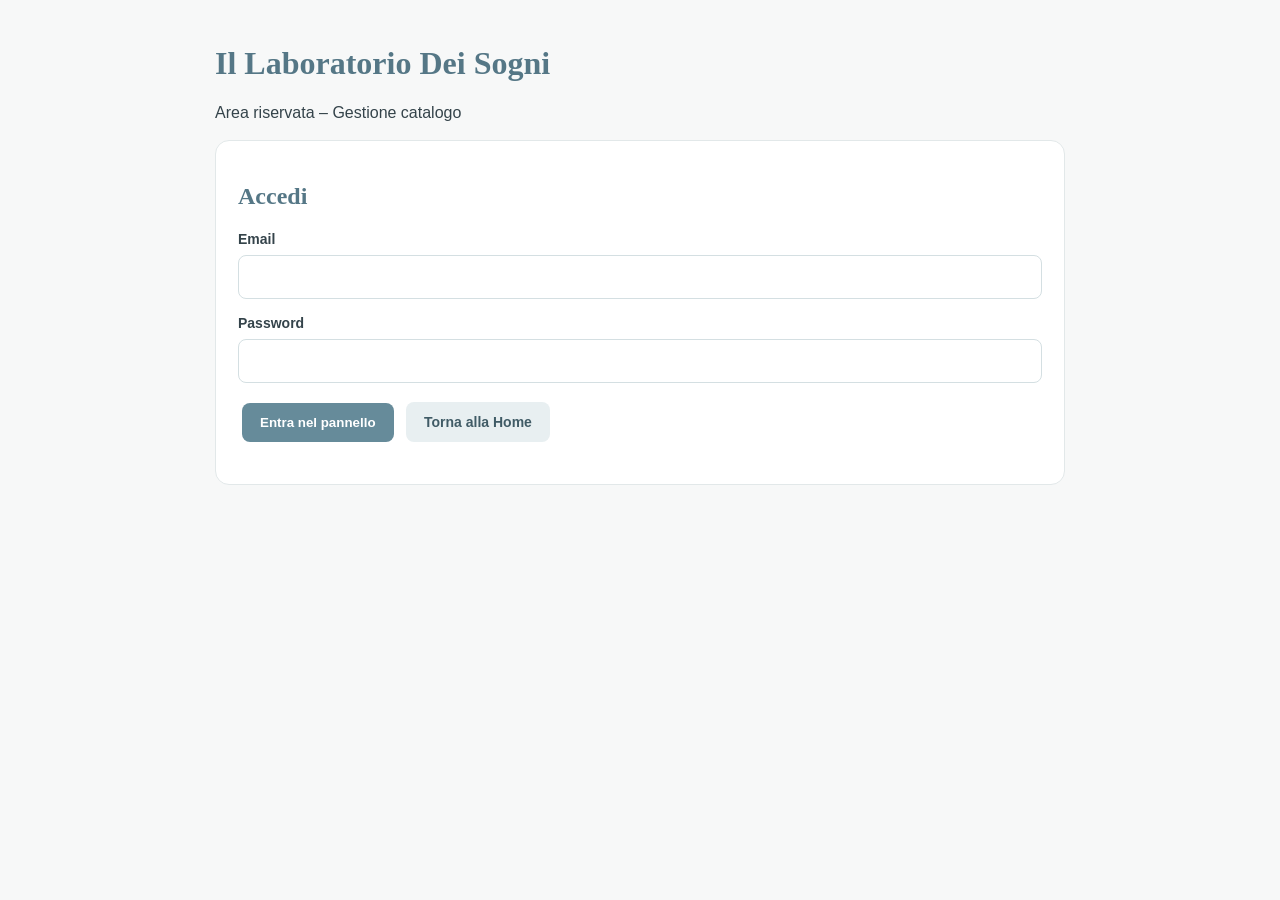
==== admin.html @ ae1c28ac "Update admin.html" ====
<!DOCTYPE html>
<html lang="it">
<head>
<meta charset="UTF-8">
<meta name="viewport" content="width=device-width, initial-scale=1">
<title>Gestione catalogo | Il Laboratorio Dei Sogni</title>

<style>
* { box-sizing: border-box; }

body {
  margin: 0;
  background: #f7f8f8;
  color: #34434a;
  font-family: Arial, sans-serif;
  padding: 24px;
}

main { max-width: 850px; margin: auto; }

h1, h2 {
  font-family: Georgia, serif;
  color: #557786;
}

.card {
  background: white;
  border: 1px solid #e2e8e9;
  border-radius: 14px;
  padding: 22px;
  margin: 18px 0;
}

input:not([type="checkbox"]), textarea, select {
  width: 100%;
  padding: 12px;
  margin: 7px 0 15px;
  border: 1px solid #d4dfe2;
  border-radius: 8px;
  font: inherit;
}

label { font-size: 14px; font-weight: bold; }

button {
  padding: 12px 18px;
  border: 0;
  border-radius: 8px;
  background: #668b9a;
  color: white;
  font-weight: bold;
  cursor: pointer;
  margin: 4px;
  text-decoration: none;
  display: inline-block;
}

button:disabled {
  opacity: .55;
  cursor: wait;
}

button.secondary, .home-link {
  background: #e8eff1;
  color: #405b66;
}

button.danger { background: #a94e4e; }

.home-link:hover, button.secondary:hover { background: #dce8eb; }
button:hover { opacity: .88; }

.product {
  display: flex;
  align-items: center;
  gap: 15px;
  border: 1px solid #e5e9ea;
  border-radius: 12px;
  padding: 13px;
  margin: 12px 0;
  background: #fff;
}

.product-photo {
  width: 105px;
  height: 105px;
  flex-shrink: 0;
  border-radius: 10px;
  background: #f0f5f6;
  overflow: hidden;
  display: flex;
  align-items: center;
  justify-content: center;
}

.product-photo img {
  width: 100%;
  height: 100%;
  object-fit: cover;
}

.photo-error {
  font-size: 12px;
  color: #a94e4e;
  text-align: center;
  padding: 8px;
}

.product-info {
  flex: 1;
  min-width: 0;
}

.product-info strong {
  font-size: 16px;
  color: #405b66;
}

.product-info p {
  font-size: 13px;
  color: #718087;
  margin: 7px 0;
}

.small { font-size: 13px; color: #718087; }
.hidden { display: none !important; }

#message {
  margin: 12px 0;
  color: #557786;
  overflow-wrap: anywhere;
}

#loginMessage { color: #a94e4e; }

.actions {
  display: flex;
  flex-wrap: wrap;
  gap: 6px;
}

.image-box {
  border: 1px dashed #a9c2cb;
  background: #f8fcfd;
  border-radius: 12px;
  padding: 16px;
  margin: 8px 0 18px;
}

#imagePreview {
  display: block;
  max-width: 220px;
  max-height: 220px;
  width: auto;
  height: auto;
  object-fit: contain;
  border-radius: 10px;
  margin: 12px 0;
}

@media(max-width:600px) {
  body { padding: 14px; }
  .card { padding: 17px; }
  .product { gap: 11px; padding: 10px; }
  .product-photo { width: 85px; height: 85px; }
  .product-info strong { font-size: 14px; }
  .product-info p { font-size: 12px; }
  .product-info .actions button {
    padding: 9px 11px;
    font-size: 12px;
  }
}
</style>
</head>

<body>
<main>

<h1>Il Laboratorio Dei Sogni</h1>
<p>Area riservata – Gestione catalogo</p>

<section class="card" id="login">
  <h2>Accedi</h2>

  <form id="loginForm">
    <label>Email</label>
    <input id="email" type="email" required autocomplete="username">

    <label>Password</label>
    <input id="password" type="password" required autocomplete="current-password">

    <button type="submit">Entra nel pannello</button>

    <a href="/" class="home-link"
       style="padding:12px 18px;border-radius:8px;text-decoration:none;display:inline-block;margin:4px;font-weight:bold;font-size:14px">
      Torna alla Home
    </a>
  </form>

  <p id="loginMessage"></p>
</section>

<section id="panel" class="hidden">

  <div class="card">
    <div class="actions">
      <button id="logout" class="secondary">Esci</button>

      <a href="/shop.html" target="_blank" rel="noopener noreferrer"
         class="home-link"
         style="padding:12px 18px;border-radius:8px;text-decoration:none;display:inline-block;margin:4px;font-weight:bold;font-size:14px">
        Visualizza Shop
      </a>
    </div>

    <h2>Prodotti del catalogo</h2>
    <p class="small">Qui puoi visualizzare le fotografie di tutti i prodotti caricati nello shop.</p>
    <button id="newProduct">+ Aggiungi prodotto</button>
    <div id="products">Caricamento...</div>
  </div>

  <div class="card hidden" id="editor">
    <h2 id="editorTitle">Nuovo prodotto</h2>

    <form id="productForm">

      <label>Nome prodotto</label>
      <input id="name" required>

      <label>Categoria</label>
      <select id="category" required></select>

      <div id="subcategoryBox" class="hidden">
        <label>Sezione catenella</label>
        <select id="subcategory">
          <option value="femminuccia">Femminuccia</option>
          <option value="maschietto">Maschietto</option>
        </select>
      </div>

      <label>Descrizione</label>
      <textarea id="description" rows="3"></textarea>

      <label>Prezzo in euro</label>
      <input id="price" type="number" min="0" step="0.01" required>

      <label>Nome file fotografia</label>

      <div class="image-box">
        <p class="small">
          Inserisci il nome del file già caricato su GitHub
          nella cartella images/prodotti.
          Esempio: fiocco-rosa.jpg
        </p>

        <input
          id="image"
          type="text"
          placeholder="Es. fiocco-rosa.jpg"
          autocomplete="off"
        >

        <img id="imagePreview" class="hidden" alt="Anteprima fotografia">

        <p class="small" id="imageStatus">
          Nessuna fotografia inserita.
        </p>
      </div>

      <label>Personalizzazioni (una per riga)</label>
      <textarea id="fields" rows="5"
        placeholder="Nome del bambino&#10;Colore: Rosa, Azzurro, Beige&#10;Decorazione: Cuore, Stella, Mongolfiera"></textarea>

      <label>
        <input id="visible" type="checkbox" checked
          style="width:auto;margin:0 6px 0 0">
        Prodotto visibile nel catalogo
      </label>

      <br><br>

      <button type="submit" id="saveProduct">Salva prodotto</button>
      <button type="button" id="cancel" class="secondary">Annulla</button>

    </form>
  </div>

</section>

<p id="message"></p>

</main>

<script>
const API = "/api";

const GITHUB_IMAGE_BASE =
  "https://raw.githubusercontent.com/laboratoriodeisognievent/il-laboratorio-dei-sogni/main/images/prodotti/";

let categories = [];
let editingId = null;

const $ = id => document.getElementById(id);

function esc(value) {
  return String(value ?? "").replace(/[&<>"']/g, c => ({
    "&": "&amp;",
    "<": "&lt;",
    ">": "&gt;",
    '"': "&quot;",
    "'": "&#39;"
  })[c]);
}

async function api(path, options = {}) {
  const response = await fetch(API + path, {
    ...options,
    credentials: "same-origin",
    headers: {
      ...(options.body
        ? { "Content-Type": "application/json" }
        : {}),
      ...(options.headers || {})
    }
  });

  const text = await response.text();

  let data;

  try {
    data = text ? JSON.parse(text) : {};
  } catch {
    throw new Error(
      "Il server ha restituito una risposta non valida. " +
      text.slice(0, 180)
    );
  }

  if (!response.ok) {
    throw new Error(
      data.error || `Errore del server (${response.status})`
    );
  }

  return data;
}

function showMessage(message) {
  $("message").textContent = message;
}

function imageUrl(filename) {
  const name = String(filename || "").trim();

  if (!name) return "";

  if (/^https:\/\//i.test(name)) return name;

  if (
    name.includes("..") ||
    name.includes("/") ||
    name.includes("\\") ||
    !/^[a-zA-Z0-9._-]+$/.test(name)
  ) {
    return "";
  }

  return GITHUB_IMAGE_BASE + encodeURIComponent(name);
}

function updateImagePreview() {
  const filename = $("image").value.trim();
  const url = imageUrl(filename);

  if (!filename) {
    $("imagePreview").removeAttribute("src");
    $("imagePreview").classList.add("hidden");
    $("imageStatus").textContent = "Nessuna fotografia inserita.";
    return;
  }

  if (!url) {
    $("imagePreview").removeAttribute("src");
    $("imagePreview").classList.add("hidden");
    $("imageStatus").textContent =
      "Nome file non valido. Controlla il nome inserito.";
    return;
  }

  $("imagePreview").src = url;
  $("imagePreview").classList.remove("hidden");
  $("imageStatus").textContent = "Caricamento fotografia...";
}

$("image").addEventListener("input", updateImagePreview);

$("imagePreview").addEventListener("load", () => {
  $("imageStatus").textContent = "Fotografia caricata correttamente.";
});

$("imagePreview").addEventListener("error", () => {
  $("imagePreview").classList.add("hidden");
  $("imageStatus").textContent =
    "Foto non trovata. Controlla il nome del file su GitHub.";
});

/* ACCESSO */

async function checkLogin() {
  try {
    const result = await api("/admin/me");

    if (!result.authenticated) {
      throw new Error("Sessione non valida");
    }

    $("login").classList.add("hidden");
    $("panel").classList.remove("hidden");

    await loadCategories();
    await loadProducts();

  } catch(error) {
    $("login").classList.remove("hidden");
    $("panel").classList.add("hidden");
    $("products").textContent = "Accedi per visualizzare i prodotti.";
  }
}

$("loginForm").addEventListener("submit", async e => {
  e.preventDefault();

  $("loginMessage").textContent = "Accesso in corso...";

  try {
    await api("/admin/login", {
      method: "POST",
      body: JSON.stringify({
        email: $("email").value,
        password: $("password").value
      })
    });

    $("password").value = "";
    $("loginMessage").textContent = "";

    await checkLogin();

  } catch(error) {
    $("loginMessage").textContent = error.message;
  }
});

$("logout").addEventListener("click", async () => {
  try {
    await api("/admin/logout", { method: "POST" });
  } catch(error) {
    console.error(error);
  }

  $("panel").classList.add("hidden");
  $("editor").classList.add("hidden");
  $("login").classList.remove("hidden");
  $("loginMessage").textContent = "";
});

/* CATEGORIE */

async function loadCategories() {
  categories = await api("/admin/categories");

  $("category").innerHTML = categories.map(c =>
    `<option value="${c.id}">${esc(c.name)}</option>`
  ).join("");

  updateSubcategoryVisibility();
}

function updateSubcategoryVisibility() {
  const selected = categories.find(
    c => Number(c.id) === Number($("category").value)
  );

  $("subcategoryBox").classList.toggle(
    "hidden",
    selected?.slug !== "catenelle-ciuccio"
  );
}

$("category").addEventListener("change", updateSubcategoryVisibility);

/* PRODOTTI */

async function loadProducts() {
  const products = await api("/admin/products");

  if (!products.length) {
    $("products").innerHTML =
      "<p>Non hai ancora inserito prodotti.</p>";
    return;
  }

  $("products").innerHTML = products.map(p => {
    const photo = imageUrl(p.image_url);

    const section = p.category_slug === "catenelle-ciuccio"
      ? (p.subcategory === "maschietto" ? "Maschietto" : "Femminuccia")
      : "";

    return `
      <div class="product">

        <div class="product-photo">
          ${photo
            ? `<img src="${esc(photo)}"
                alt="${esc(p.name)}"
                loading="lazy"
                onerror="this.parentElement.innerHTML='<span class=photo-error>Foto non disponibile</span>'">`
            : `<span class="photo-error">Nessuna foto</span>`
          }
        </div>

        <div class="product-info">

          <strong>${esc(p.name)}</strong>

          <p>
            € ${Number(p.price).toFixed(2)}
            · ${Number(p.visible) ? "Visibile nello shop" : "Nascosto"}
          </p>

          ${section
            ? `<p>Sezione: ${section}</p>`
            : ""}

          <div class="actions">
            <button class="secondary" data-edit="${Number(p.id)}">
              Modifica
            </button>

            <button class="danger" data-delete="${Number(p.id)}">
              Elimina
            </button>
          </div>

        </div>
      </div>
    `;
  }).join("");
}

/* EDITOR */

function openEditor(product = null) {
  editingId = product ? Number(product.id) : null;

  $("editorTitle").textContent = product
    ? "Modifica prodotto"
    : "Nuovo prodotto";

  $("name").value = product?.name || "";
  $("category").value = product?.category_id || categories[0]?.id || "";
  $("subcategory").value = product?.subcategory || "femminuccia";
  $("description").value = product?.description || "";
  $("price").value = product?.price ?? "";

  const oldImage = product?.image_url || "";
  const oldPrefix = GITHUB_IMAGE_BASE;

  $("image").value = oldImage.startsWith(oldPrefix)
    ? decodeURIComponent(oldImage.slice(oldPrefix.length))
    : oldImage;

  $("visible").checked = product
    ? Number(product.visible) === 1
    : true;

  let fields = product?.custom_fields || [];

  if (typeof fields === "string") {
    try {
      fields = JSON.parse(fields);
    } catch {
      fields = [];
    }
  }

  $("fields").value = Array.isArray(fields)
    ? fields.map(f =>
        f.label + (f.options?.length
          ? ": " + f.options.join(", ")
          : "")
      ).join("\n")
    : "";

  updateImagePreview();
  updateSubcategoryVisibility();

  $("editor").classList.remove("hidden");
  $("editor").scrollIntoView({ behavior: "smooth" });
}

$("newProduct").addEventListener("click", () => {
  openEditor();
});

$("cancel").addEventListener("click", () => {
  $("editor").classList.add("hidden");
});

/* MODIFICA ED ELIMINAZIONE */

$("products").addEventListener("click", async e => {
  const editButton = e.target.closest("[data-edit]");
  const deleteButton = e.target.closest("[data-delete]");

  if (editButton) {
    try {
      const products = await api("/admin/products");

      const product = products.find(
        p => Number(p.id) === Number(editButton.dataset.edit)
      );

      if (product) openEditor(product);

    } catch(error) {
      showMessage(error.message);
    }
  }

  if (deleteButton) {
    if (!confirm("Vuoi davvero eliminare questo prodotto?")) {
      return;
    }

    try {
      await api(
        "/admin/products/" + deleteButton.dataset.delete,
        { method: "DELETE" }
      );

      showMessage("Prodotto eliminato correttamente.");
      await loadProducts();

    } catch(error) {
      showMessage(error.message);
    }
  }
});

/* PERSONALIZZAZIONI */

function readCustomFields() {
  return $("fields").value
    .split("\n")
    .map(line => line.trim())
    .filter(Boolean)
    .map(line => {
      const separator = line.indexOf(":");

      if (separator === -1) {
        return {
          label: line,
          options: []
        };
      }

      return {
        label: line.slice(0, separator).trim(),
        options: line.slice(separator + 1)
          .split(",")
          .map(x => x.trim())
          .filter(Boolean)
      };
    });
}

/* SALVATAGGIO */

$("productForm").addEventListener("submit", async e => {
  e.preventDefault();

  const saveButton = $("saveProduct");

  saveButton.disabled = true;
  saveButton.textContent = "Salvataggio in corso...";

  try {
    const filename = $("image").value.trim();
    const imageUrlValue = imageUrl(filename);

    if (filename && !imageUrlValue) {
      throw new Error(
        "Nome fotografia non valido. Inserisci solo il nome del file."
      );
    }

    const body = {
      name: $("name").value.trim(),
      category_id: Number($("category").value),
      subcategory: $("subcategory").value,
      description: $("description").value,
      price: Number($("price").value),
      image_url: imageUrlValue,
      custom_fields: readCustomFields(),
      visible: $("visible").checked
    };

    const path = editingId
      ? "/admin/products/" + editingId
      : "/admin/products";

    await api(path, {
      method: editingId ? "PUT" : "POST",
      body: JSON.stringify(body)
    });

    $("editor").classList.add("hidden");

    showMessage("Prodotto salvato correttamente.");

    await loadProducts();

  } catch(error) {
    showMessage(error.message);

  } finally {
    saveButton.disabled = false;
    saveButton.textContent = "Salva prodotto";
  }
});

/* AVVIO */

checkLogin();
</script>

</body>
</html>
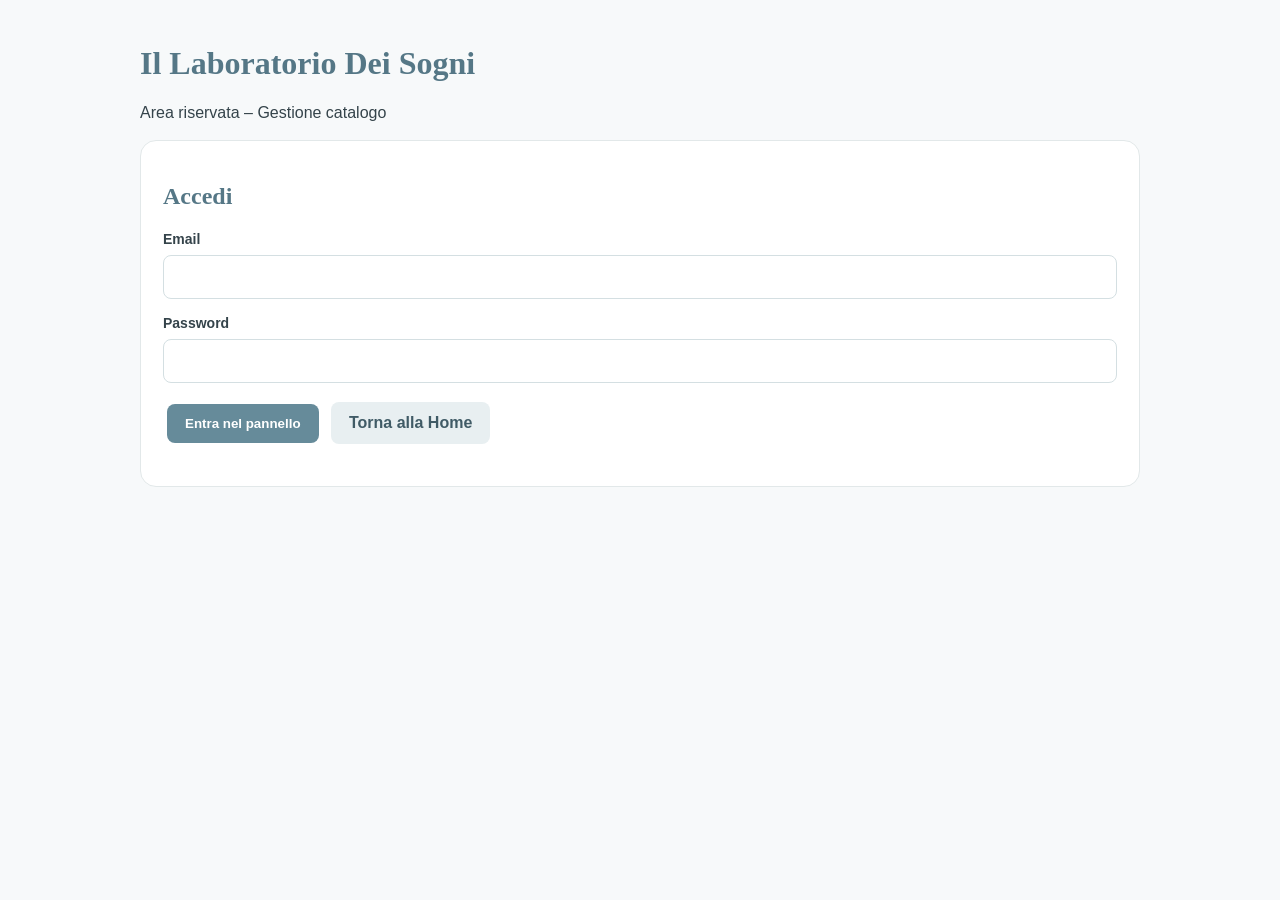
==== commit 57004a42: "Update admin.html" ====
--- a/admin.html
+++ b/admin.html
@@ -10,15 +10,15 @@
 
 body {
   margin: 0;
-  background: #f7f8f8;
+  background: #f7f9fa;
   color: #34434a;
   font-family: Arial, sans-serif;
   padding: 24px;
 }
 
-main { max-width: 850px; margin: auto; }
-
-h1, h2 {
+main { max-width: 1000px; margin: auto; }
+
+h1, h2, h3 {
   font-family: Georgia, serif;
   color: #557786;
 }
@@ -26,7 +26,7 @@
 .card {
   background: white;
   border: 1px solid #e2e8e9;
-  border-radius: 14px;
+  border-radius: 16px;
   padding: 22px;
   margin: 18px 0;
 }
@@ -42,7 +42,7 @@
 
 label { font-size: 14px; font-weight: bold; }
 
-button {
+button, .home-link {
   padding: 12px 18px;
   border: 0;
   border-radius: 8px;
@@ -55,10 +55,7 @@
   display: inline-block;
 }
 
-button:disabled {
-  opacity: .55;
-  cursor: wait;
-}
+button:disabled { opacity: .55; cursor: wait; }
 
 button.secondary, .home-link {
   background: #e8eff1;
@@ -67,8 +64,70 @@
 
 button.danger { background: #a94e4e; }
 
-.home-link:hover, button.secondary:hover { background: #dce8eb; }
 button:hover { opacity: .88; }
+
+.small { font-size: 13px; color: #718087; }
+.hidden { display: none !important; }
+
+#message {
+  margin: 12px 0;
+  color: #557786;
+  overflow-wrap: anywhere;
+}
+
+#loginMessage { color: #a94e4e; }
+
+.actions {
+  display: flex;
+  flex-wrap: wrap;
+  gap: 6px;
+}
+
+/* CATEGORIE */
+
+.category-grid {
+  display: grid;
+  grid-template-columns: repeat(3, 1fr);
+  gap: 15px;
+  margin-top: 22px;
+}
+
+.category-card {
+  background: #fff;
+  border: 1px solid #dce8eb;
+  border-radius: 15px;
+  padding: 22px 12px;
+  text-align: center;
+  cursor: pointer;
+  transition: .2s;
+  min-height: 145px;
+}
+
+.category-card:hover {
+  background: #f1f8fa;
+  border-color: #9fc4d0;
+  transform: translateY(-2px);
+}
+
+.category-icon {
+  font-size: 34px;
+  margin-bottom: 12px;
+}
+
+.category-name {
+  font-family: Georgia, serif;
+  font-size: 17px;
+  color: #557786;
+  font-weight: bold;
+}
+
+.category-count {
+  font-size: 12px;
+  color: #89999f;
+  margin-top: 8px;
+}
+
+/* PRODOTTI */
 
 .product {
   display: flex;
@@ -82,8 +141,8 @@
 }
 
 .product-photo {
-  width: 105px;
-  height: 105px;
+  width: 90px;
+  height: 90px;
   flex-shrink: 0;
   border-radius: 10px;
   background: #f0f5f6;
@@ -96,11 +155,12 @@
 .product-photo img {
   width: 100%;
   height: 100%;
-  object-fit: cover;
+  object-fit: contain;
+  padding: 4px;
 }
 
 .photo-error {
-  font-size: 12px;
+  font-size: 11px;
   color: #a94e4e;
   text-align: center;
   padding: 8px;
@@ -122,22 +182,7 @@
   margin: 7px 0;
 }
 
-.small { font-size: 13px; color: #718087; }
-.hidden { display: none !important; }
-
-#message {
-  margin: 12px 0;
-  color: #557786;
-  overflow-wrap: anywhere;
-}
-
-#loginMessage { color: #a94e4e; }
-
-.actions {
-  display: flex;
-  flex-wrap: wrap;
-  gap: 6px;
-}
+/* EDITOR FOTO */
 
 .image-box {
   border: 1px dashed #a9c2cb;
@@ -158,11 +203,22 @@
   margin: 12px 0;
 }
 
-@media(max-width:600px) {
+.category-header {
+  display: flex;
+  align-items: center;
+  justify-content: space-between;
+  gap: 12px;
+  flex-wrap: wrap;
+}
+
+@media(max-width:700px) {
   body { padding: 14px; }
   .card { padding: 17px; }
+  .category-grid { grid-template-columns: repeat(2, 1fr); gap: 10px; }
+  .category-card { padding: 18px 8px; min-height: 130px; }
+  .category-name { font-size: 15px; }
   .product { gap: 11px; padding: 10px; }
-  .product-photo { width: 85px; height: 85px; }
+  .product-photo { width: 75px; height: 75px; }
   .product-info strong { font-size: 14px; }
   .product-info p { font-size: 12px; }
   .product-info .actions button {
@@ -179,6 +235,8 @@
 <h1>Il Laboratorio Dei Sogni</h1>
 <p>Area riservata – Gestione catalogo</p>
 
+<!-- LOGIN -->
+
 <section class="card" id="login">
   <h2>Accedi</h2>
 
@@ -191,33 +249,55 @@
 
     <button type="submit">Entra nel pannello</button>
 
-    <a href="/" class="home-link"
-       style="padding:12px 18px;border-radius:8px;text-decoration:none;display:inline-block;margin:4px;font-weight:bold;font-size:14px">
-      Torna alla Home
-    </a>
+    <a href="/" class="home-link">Torna alla Home</a>
   </form>
 
   <p id="loginMessage"></p>
 </section>
+
+<!-- PANNELLO -->
 
 <section id="panel" class="hidden">
 
   <div class="card">
     <div class="actions">
       <button id="logout" class="secondary">Esci</button>
-
-      <a href="/shop.html" target="_blank" rel="noopener noreferrer"
-         class="home-link"
-         style="padding:12px 18px;border-radius:8px;text-decoration:none;display:inline-block;margin:4px;font-weight:bold;font-size:14px">
+      <a href="/shop.html" target="_blank" rel="noopener noreferrer" class="home-link">
         Visualizza Shop
       </a>
     </div>
-
-    <h2>Prodotti del catalogo</h2>
-    <p class="small">Qui puoi visualizzare le fotografie di tutti i prodotti caricati nello shop.</p>
-    <button id="newProduct">+ Aggiungi prodotto</button>
+  </div>
+
+  <!-- SCHERMATA CATEGORIE -->
+
+  <section id="categoryView" class="card hidden">
+    <h2>Gestione catalogo</h2>
+    <p class="small">Seleziona la categoria nella quale vuoi inserire o gestire i tuoi prodotti.</p>
+
+    <div id="categoryGrid" class="category-grid">
+      Caricamento categorie...
+    </div>
+  </section>
+
+  <!-- SCHERMATA PRODOTTI -->
+
+  <section id="productsView" class="card hidden">
+
+    <div class="category-header">
+      <div>
+        <button id="backCategories" class="secondary">← Tutte le categorie</button>
+        <h2 id="selectedCategoryTitle">Prodotti</h2>
+        <p class="small" id="selectedCategoryDescription"></p>
+      </div>
+
+      <button id="newProduct">+ Aggiungi prodotto</button>
+    </div>
+
     <div id="products">Caricamento...</div>
-  </div>
+
+  </section>
+
+  <!-- EDITOR -->
 
   <div class="card hidden" id="editor">
     <h2 id="editorTitle">Nuovo prodotto</h2>
@@ -244,27 +324,25 @@
       <label>Prezzo in euro</label>
       <input id="price" type="number" min="0" step="0.01" required>
 
-      <label>Nome file fotografia</label>
+      <label>Link immagine</label>
 
       <div class="image-box">
         <p class="small">
-          Inserisci il nome del file già caricato su GitHub
-          nella cartella images/prodotti.
-          Esempio: fiocco-rosa.jpg
+          Inserisci il percorso della fotografia oppure il link HTTPS.
         </p>
+
+        <p class="small"><strong>/images/prodotti/catenella.jpeg</strong></p>
 
         <input
           id="image"
           type="text"
-          placeholder="Es. fiocco-rosa.jpg"
+          placeholder="/images/prodotti/catenella.jpeg"
           autocomplete="off"
         >
 
         <img id="imagePreview" class="hidden" alt="Anteprima fotografia">
 
-        <p class="small" id="imageStatus">
-          Nessuna fotografia inserita.
-        </p>
+        <p class="small" id="imageStatus">Nessuna fotografia inserita.</p>
       </div>
 
       <label>Personalizzazioni (una per riga)</label>
@@ -298,7 +376,9 @@
   "https://raw.githubusercontent.com/laboratoriodeisognievent/il-laboratorio-dei-sogni/main/images/prodotti/";
 
 let categories = [];
+let allProducts = [];
 let editingId = null;
+let currentCategoryId = null;
 
 const $ = id => document.getElementById(id);
 
@@ -312,20 +392,19 @@
   })[c]);
 }
 
+/* API */
+
 async function api(path, options = {}) {
   const response = await fetch(API + path, {
     ...options,
     credentials: "same-origin",
     headers: {
-      ...(options.body
-        ? { "Content-Type": "application/json" }
-        : {}),
+      ...(options.body ? { "Content-Type": "application/json" } : {}),
       ...(options.headers || {})
     }
   });
 
   const text = await response.text();
-
   let data;
 
   try {
@@ -350,23 +429,24 @@
   $("message").textContent = message;
 }
 
-function imageUrl(filename) {
-  const name = String(filename || "").trim();
-
-  if (!name) return "";
-
-  if (/^https:\/\//i.test(name)) return name;
-
-  if (
-    name.includes("..") ||
-    name.includes("/") ||
-    name.includes("\\") ||
-    !/^[a-zA-Z0-9._-]+$/.test(name)
-  ) {
-    return "";
-  }
-
-  return GITHUB_IMAGE_BASE + encodeURIComponent(name);
+/* FOTO */
+
+function imageUrl(value) {
+  const image = String(value || "").trim();
+
+  if (!image) return "";
+
+  if (/^https:\/\//i.test(image)) return image;
+
+  if (/^\/images\/prodotti\/[a-zA-Z0-9._-]+$/.test(image)) {
+    return image;
+  }
+
+  if (/^[a-zA-Z0-9._-]+$/.test(image) && !image.includes("..")) {
+    return GITHUB_IMAGE_BASE + encodeURIComponent(image);
+  }
+
+  return "";
 }
 
 function updateImagePreview() {
@@ -383,10 +463,19 @@
   if (!url) {
     $("imagePreview").removeAttribute("src");
     $("imagePreview").classList.add("hidden");
+    $("imageStatus").textContent = "Percorso non valido. Controlla il link.";
+    return;
+  }
+
+  $("imagePreview").onload = () => {
+    $("imageStatus").textContent = "Fotografia caricata correttamente.";
+  };
+
+  $("imagePreview").onerror = () => {
+    $("imagePreview").classList.add("hidden");
     $("imageStatus").textContent =
-      "Nome file non valido. Controlla il nome inserito.";
-    return;
-  }
+      "Foto non trovata. Controlla il percorso e il nome del file.";
+  };
 
   $("imagePreview").src = url;
   $("imagePreview").classList.remove("hidden");
@@ -395,16 +484,6 @@
 
 $("image").addEventListener("input", updateImagePreview);
 
-$("imagePreview").addEventListener("load", () => {
-  $("imageStatus").textContent = "Fotografia caricata correttamente.";
-});
-
-$("imagePreview").addEventListener("error", () => {
-  $("imagePreview").classList.add("hidden");
-  $("imageStatus").textContent =
-    "Foto non trovata. Controlla il nome del file su GitHub.";
-});
-
 /* ACCESSO */
 
 async function checkLogin() {
@@ -420,6 +499,8 @@
 
     await loadCategories();
     await loadProducts();
+
+    showCategoryView();
 
   } catch(error) {
     $("login").classList.remove("hidden");
@@ -430,7 +511,6 @@
 
 $("loginForm").addEventListener("submit", async e => {
   e.preventDefault();
-
   $("loginMessage").textContent = "Accesso in corso...";
 
   try {
@@ -474,8 +554,86 @@
     `<option value="${c.id}">${esc(c.name)}</option>`
   ).join("");
 
+  renderCategories();
   updateSubcategoryVisibility();
 }
+
+function categoryIcon(slug) {
+  const icons = {
+    "fiocchi-nascita": "🎀",
+    "catenelle-ciuccio": "🧸",
+    "lettere-3d": "🔤",
+    "body-personalizzati": "👕",
+    "bomboniere": "🎁",
+    "torte-scenografiche": "🎂",
+    "palline-di-natale": "🎄",
+    "fiocchi-fuoriporta-natale": "✨",
+    "regali-personalizzati": "💝"
+  };
+
+  return icons[slug] || "🌸";
+}
+
+function renderCategories() {
+  if (!categories.length) {
+    $("categoryGrid").innerHTML =
+      "<p>Nessuna categoria disponibile.</p>";
+    return;
+  }
+
+  $("categoryGrid").innerHTML = categories.map(c => {
+    const count = allProducts.filter(p =>
+      Number(p.category_id) === Number(c.id)
+    ).length;
+
+    return `
+      <div class="category-card" data-category="${Number(c.id)}">
+        <div class="category-icon">${categoryIcon(c.slug)}</div>
+        <div class="category-name">${esc(c.name)}</div>
+        <div class="category-count">
+          ${count} ${count === 1 ? "prodotto" : "prodotti"}
+        </div>
+      </div>
+    `;
+  }).join("");
+}
+
+function showCategoryView() {
+  currentCategoryId = null;
+  $("editor").classList.add("hidden");
+  $("productsView").classList.add("hidden");
+  $("categoryView").classList.remove("hidden");
+  renderCategories();
+}
+
+function openCategory(categoryId) {
+  currentCategoryId = Number(categoryId);
+
+  const category = categories.find(c =>
+    Number(c.id) === currentCategoryId
+  );
+
+  if (!category) return;
+
+  $("categoryView").classList.add("hidden");
+  $("productsView").classList.remove("hidden");
+  $("editor").classList.add("hidden");
+
+  $("selectedCategoryTitle").textContent = category.name;
+  $("selectedCategoryDescription").textContent =
+    "Gestisci qui i prodotti di questa categoria.";
+
+  renderProducts();
+}
+
+$("categoryGrid").addEventListener("click", e => {
+  const card = e.target.closest("[data-category]");
+  if (card) openCategory(card.dataset.category);
+});
+
+$("backCategories").addEventListener("click", showCategoryView);
+
+/* CATEGORIA NEL MODULO */
 
 function updateSubcategoryVisibility() {
   const selected = categories.find(
@@ -490,14 +648,31 @@
 
 $("category").addEventListener("change", updateSubcategoryVisibility);
 
-/* PRODOTTI */
+/* CARICAMENTO PRODOTTI */
 
 async function loadProducts() {
-  const products = await api("/admin/products");
+  $("products").textContent = "Caricamento prodotti...";
+  allProducts = await api("/admin/products");
+
+  renderCategories();
+
+  if (currentCategoryId !== null) {
+    renderProducts();
+  }
+}
+
+function renderProducts() {
+  const products = allProducts.filter(p =>
+    Number(p.category_id) === Number(currentCategoryId)
+  );
 
   if (!products.length) {
-    $("products").innerHTML =
-      "<p>Non hai ancora inserito prodotti.</p>";
+    $("products").innerHTML = `
+      <div style="text-align:center;padding:30px 10px">
+        <p>Non hai ancora inserito prodotti in questa categoria.</p>
+        <p class="small">Usa il pulsante qui sopra per aggiungere il primo!</p>
+      </div>
+    `;
     return;
   }
 
@@ -513,16 +688,17 @@
 
         <div class="product-photo">
           ${photo
-            ? `<img src="${esc(photo)}"
+            ? `<img
+                src="${esc(photo)}"
                 alt="${esc(p.name)}"
                 loading="lazy"
-                onerror="this.parentElement.innerHTML='<span class=photo-error>Foto non disponibile</span>'">`
+                onerror="this.style.display='none';this.nextElementSibling.classList.remove('hidden')">
+               <span class="photo-error hidden">Foto non disponibile</span>`
             : `<span class="photo-error">Nessuna foto</span>`
           }
         </div>
 
         <div class="product-info">
-
           <strong>${esc(p.name)}</strong>
 
           <p>
@@ -530,9 +706,7 @@
             · ${Number(p.visible) ? "Visibile nello shop" : "Nascosto"}
           </p>
 
-          ${section
-            ? `<p>Sezione: ${section}</p>`
-            : ""}
+          ${section ? `<p>Sezione: ${section}</p>` : ""}
 
           <div class="actions">
             <button class="secondary" data-edit="${Number(p.id)}">
@@ -543,14 +717,19 @@
               Elimina
             </button>
           </div>
-
         </div>
       </div>
     `;
   }).join("");
 }
 
-/* EDITOR */
+/* NUOVO PRODOTTO */
+
+$("newProduct").addEventListener("click", () => {
+  openEditor();
+});
+
+/* APERTURA MODULO */
 
 function openEditor(product = null) {
   editingId = product ? Number(product.id) : null;
@@ -560,17 +739,15 @@
     : "Nuovo prodotto";
 
   $("name").value = product?.name || "";
-  $("category").value = product?.category_id || categories[0]?.id || "";
+
+  $("category").value = product
+    ? product.category_id
+    : currentCategoryId || categories[0]?.id || "";
+
   $("subcategory").value = product?.subcategory || "femminuccia";
   $("description").value = product?.description || "";
   $("price").value = product?.price ?? "";
-
-  const oldImage = product?.image_url || "";
-  const oldPrefix = GITHUB_IMAGE_BASE;
-
-  $("image").value = oldImage.startsWith(oldPrefix)
-    ? decodeURIComponent(oldImage.slice(oldPrefix.length))
-    : oldImage;
+  $("image").value = product?.image_url || "";
 
   $("visible").checked = product
     ? Number(product.visible) === 1
@@ -601,10 +778,6 @@
   $("editor").scrollIntoView({ behavior: "smooth" });
 }
 
-$("newProduct").addEventListener("click", () => {
-  openEditor();
-});
-
 $("cancel").addEventListener("click", () => {
   $("editor").classList.add("hidden");
 });
@@ -617,10 +790,8 @@
 
   if (editButton) {
     try {
-      const products = await api("/admin/products");
-
-      const product = products.find(
-        p => Number(p.id) === Number(editButton.dataset.edit)
+      const product = allProducts.find(p =>
+        Number(p.id) === Number(editButton.dataset.edit)
       );
 
       if (product) openEditor(product);
@@ -631,9 +802,7 @@
   }
 
   if (deleteButton) {
-    if (!confirm("Vuoi davvero eliminare questo prodotto?")) {
-      return;
-    }
+    if (!confirm("Vuoi davvero eliminare questo prodotto?")) return;
 
     try {
       await api(
@@ -661,10 +830,7 @@
       const separator = line.indexOf(":");
 
       if (separator === -1) {
-        return {
-          label: line,
-          options: []
-        };
+        return { label: line, options: [] };
       }
 
       return {
@@ -693,7 +859,7 @@
 
     if (filename && !imageUrlValue) {
       throw new Error(
-        "Nome fotografia non valido. Inserisci solo il nome del file."
+        "Percorso fotografia non valido. Usa /images/prodotti/nomefile.jpeg oppure un link HTTPS."
       );
     }
 
@@ -718,7 +884,6 @@
     });
 
     $("editor").classList.add("hidden");
-
     showMessage("Prodotto salvato correttamente.");
 
     await loadProducts();
@@ -735,6 +900,7 @@
 /* AVVIO */
 
 checkLogin();
+
 </script>
 
 </body>
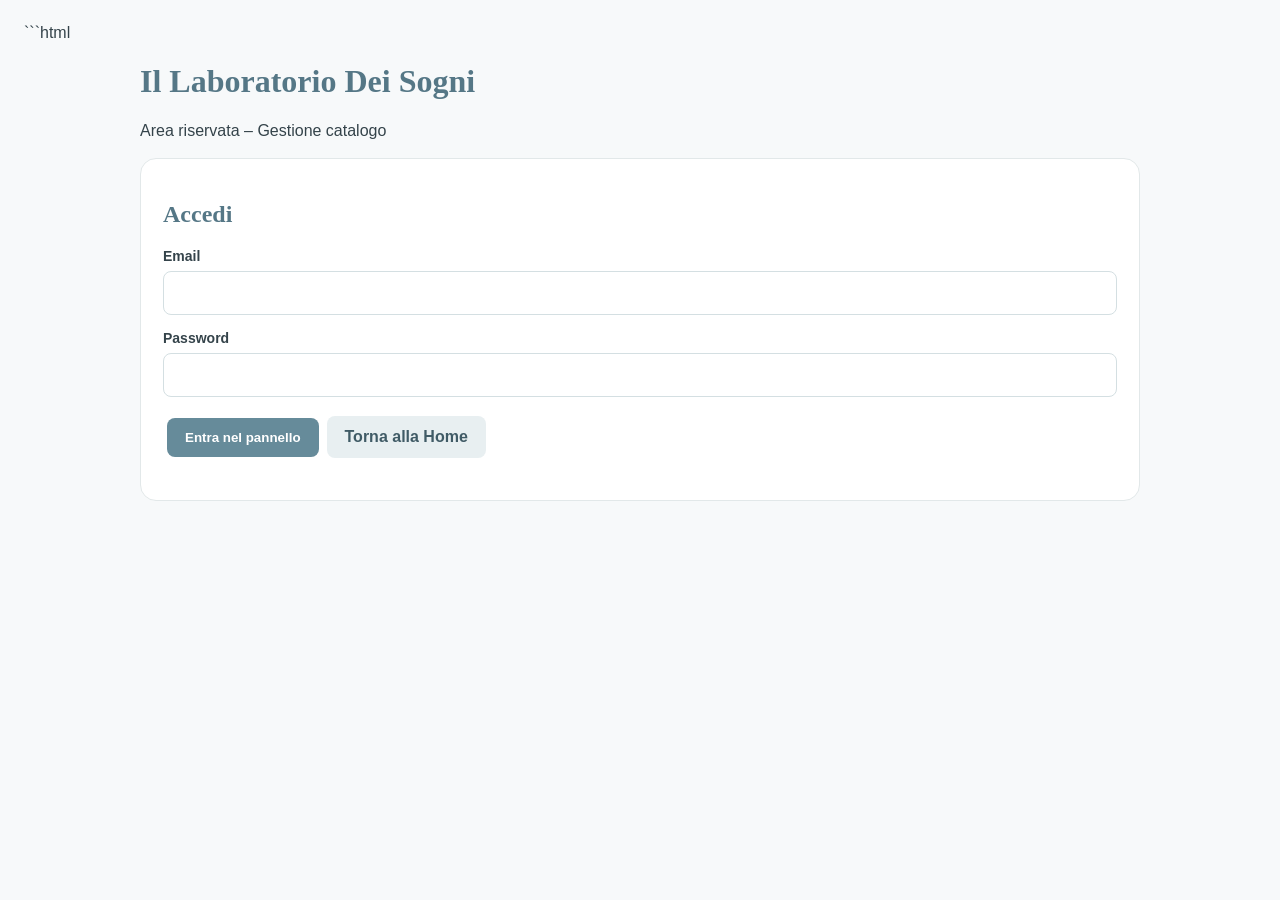
==== commit 389d899e: "Update admin.html" ====
--- a/admin.html
+++ b/admin.html
@@ -1,907 +1,353 @@
+```html
 <!DOCTYPE html>
 <html lang="it">
 <head>
 <meta charset="UTF-8">
 <meta name="viewport" content="width=device-width, initial-scale=1">
 <title>Gestione catalogo | Il Laboratorio Dei Sogni</title>
-
 <style>
-* { box-sizing: border-box; }
-
-body {
-  margin: 0;
-  background: #f7f9fa;
-  color: #34434a;
-  font-family: Arial, sans-serif;
-  padding: 24px;
-}
-
-main { max-width: 1000px; margin: auto; }
-
-h1, h2, h3 {
-  font-family: Georgia, serif;
-  color: #557786;
-}
-
-.card {
-  background: white;
-  border: 1px solid #e2e8e9;
-  border-radius: 16px;
-  padding: 22px;
-  margin: 18px 0;
-}
-
-input:not([type="checkbox"]), textarea, select {
-  width: 100%;
-  padding: 12px;
-  margin: 7px 0 15px;
-  border: 1px solid #d4dfe2;
-  border-radius: 8px;
-  font: inherit;
-}
-
-label { font-size: 14px; font-weight: bold; }
-
-button, .home-link {
-  padding: 12px 18px;
-  border: 0;
-  border-radius: 8px;
-  background: #668b9a;
-  color: white;
-  font-weight: bold;
-  cursor: pointer;
-  margin: 4px;
-  text-decoration: none;
-  display: inline-block;
-}
-
-button:disabled { opacity: .55; cursor: wait; }
-
-button.secondary, .home-link {
-  background: #e8eff1;
-  color: #405b66;
-}
-
-button.danger { background: #a94e4e; }
-
-button:hover { opacity: .88; }
-
-.small { font-size: 13px; color: #718087; }
-.hidden { display: none !important; }
-
-#message {
-  margin: 12px 0;
-  color: #557786;
-  overflow-wrap: anywhere;
-}
-
-#loginMessage { color: #a94e4e; }
-
-.actions {
-  display: flex;
-  flex-wrap: wrap;
-  gap: 6px;
-}
-
-/* CATEGORIE */
-
-.category-grid {
-  display: grid;
-  grid-template-columns: repeat(3, 1fr);
-  gap: 15px;
-  margin-top: 22px;
-}
-
-.category-card {
-  background: #fff;
-  border: 1px solid #dce8eb;
-  border-radius: 15px;
-  padding: 22px 12px;
-  text-align: center;
-  cursor: pointer;
-  transition: .2s;
-  min-height: 145px;
-}
-
-.category-card:hover {
-  background: #f1f8fa;
-  border-color: #9fc4d0;
-  transform: translateY(-2px);
-}
-
-.category-icon {
-  font-size: 34px;
-  margin-bottom: 12px;
-}
-
-.category-name {
-  font-family: Georgia, serif;
-  font-size: 17px;
-  color: #557786;
-  font-weight: bold;
-}
-
-.category-count {
-  font-size: 12px;
-  color: #89999f;
-  margin-top: 8px;
-}
-
-/* PRODOTTI */
-
-.product {
-  display: flex;
-  align-items: center;
-  gap: 15px;
-  border: 1px solid #e5e9ea;
-  border-radius: 12px;
-  padding: 13px;
-  margin: 12px 0;
-  background: #fff;
-}
-
-.product-photo {
-  width: 90px;
-  height: 90px;
-  flex-shrink: 0;
-  border-radius: 10px;
-  background: #f0f5f6;
-  overflow: hidden;
-  display: flex;
-  align-items: center;
-  justify-content: center;
-}
-
-.product-photo img {
-  width: 100%;
-  height: 100%;
-  object-fit: contain;
-  padding: 4px;
-}
-
-.photo-error {
-  font-size: 11px;
-  color: #a94e4e;
-  text-align: center;
-  padding: 8px;
-}
-
-.product-info {
-  flex: 1;
-  min-width: 0;
-}
-
-.product-info strong {
-  font-size: 16px;
-  color: #405b66;
-}
-
-.product-info p {
-  font-size: 13px;
-  color: #718087;
-  margin: 7px 0;
-}
-
-/* EDITOR FOTO */
-
-.image-box {
-  border: 1px dashed #a9c2cb;
-  background: #f8fcfd;
-  border-radius: 12px;
-  padding: 16px;
-  margin: 8px 0 18px;
-}
-
-#imagePreview {
-  display: block;
-  max-width: 220px;
-  max-height: 220px;
-  width: auto;
-  height: auto;
-  object-fit: contain;
-  border-radius: 10px;
-  margin: 12px 0;
-}
-
-.category-header {
-  display: flex;
-  align-items: center;
-  justify-content: space-between;
-  gap: 12px;
-  flex-wrap: wrap;
-}
-
-@media(max-width:700px) {
-  body { padding: 14px; }
-  .card { padding: 17px; }
-  .category-grid { grid-template-columns: repeat(2, 1fr); gap: 10px; }
-  .category-card { padding: 18px 8px; min-height: 130px; }
-  .category-name { font-size: 15px; }
-  .product { gap: 11px; padding: 10px; }
-  .product-photo { width: 75px; height: 75px; }
-  .product-info strong { font-size: 14px; }
-  .product-info p { font-size: 12px; }
-  .product-info .actions button {
-    padding: 9px 11px;
-    font-size: 12px;
-  }
-}
+*{box-sizing:border-box}
+body{margin:0;background:#f7f9fa;color:#34434a;font-family:Arial,sans-serif;padding:24px}
+main{max-width:1000px;margin:auto}
+h1,h2,h3{font-family:Georgia,serif;color:#557786}
+.card{background:#fff;border:1px solid #e2e8e9;border-radius:16px;padding:22px;margin:18px 0}
+input:not([type=checkbox]),textarea,select{width:100%;padding:12px;margin:7px 0 15px;border:1px solid #d4dfe2;border-radius:8px;font:inherit}
+label{font-size:14px;font-weight:bold}
+button,.home-link{padding:12px 18px;border:0;border-radius:8px;background:#668b9a;color:white;font-weight:bold;cursor:pointer;margin:4px;text-decoration:none;display:inline-block}
+button:disabled{opacity:.55;cursor:wait}
+button.secondary,.home-link{background:#e8eff1;color:#405b66}
+button.danger{background:#a94e4e}
+button:hover{opacity:.88}
+.small{font-size:13px;color:#718087}
+.hidden{display:none!important}
+#message{margin:12px 0;color:#557786;overflow-wrap:anywhere}
+#loginMessage{color:#a94e4e}
+.actions{display:flex;flex-wrap:wrap;gap:6px}
+.category-grid{display:grid;grid-template-columns:repeat(3,1fr);gap:15px;margin-top:22px}
+.category-card{background:#fff;border:1px solid #dce8eb;border-radius:15px;padding:22px 12px;text-align:center;cursor:pointer;transition:.2s;min-height:145px}
+.category-card:hover{background:#f1f8fa;border-color:#9fc4d0;transform:translateY(-2px)}
+.category-icon{font-size:34px;margin-bottom:12px}
+.category-name{font-family:Georgia,serif;font-size:17px;color:#557786;font-weight:bold}
+.category-count{font-size:12px;color:#89999f;margin-top:8px}
+.product{display:flex;align-items:center;gap:15px;border:1px solid #e5e9ea;border-radius:12px;padding:13px;margin:12px 0;background:#fff}
+.product-photo{width:90px;height:90px;flex-shrink:0;border-radius:10px;background:#f0f5f6;overflow:hidden;display:flex;align-items:center;justify-content:center}
+.product-photo img{width:100%;height:100%;object-fit:contain;padding:4px}
+.photo-error{font-size:11px;color:#a94e4e;text-align:center;padding:8px}
+.product-info{flex:1;min-width:0}
+.product-info strong{font-size:16px;color:#405b66}
+.product-info p{font-size:13px;color:#718087;margin:7px 0}
+.image-box{border:1px dashed #a9c2cb;background:#f8fcfd;border-radius:12px;padding:16px;margin:8px 0 18px}
+#imagePreview{display:block;max-width:220px;max-height:220px;width:auto;height:auto;object-fit:contain;border-radius:10px;margin:12px 0}
+.category-header{display:flex;align-items:center;justify-content:space-between;gap:12px;flex-wrap:wrap}
+.field-editor{border:1px solid #dce8eb;border-radius:12px;padding:15px;margin:12px 0;background:#fbfdfe}
+.field-editor-top{display:flex;align-items:center;justify-content:space-between;gap:8px;flex-wrap:wrap}
+.field-editor-grid{display:grid;grid-template-columns:1fr 1fr;gap:12px}
+.field-editor-grid>div{min-width:0}
+.inline-check{display:flex;align-items:center;gap:8px;margin:8px 0 4px;font-size:13px}
+.inline-check input{width:auto;margin:0}
+.field-options{min-height:75px}
+@media(max-width:700px){body{padding:14px}.card{padding:17px}.category-grid{grid-template-columns:repeat(2,1fr);gap:10px}.category-card{padding:18px 8px;min-height:130px}.category-name{font-size:15px}.product{gap:11px;padding:10px}.product-photo{width:75px;height:75px}.product-info strong{font-size:14px}.product-info p{font-size:12px}.product-info .actions button{padding:9px 11px;font-size:12px}.field-editor-grid{grid-template-columns:1fr}}
 </style>
 </head>
-
 <body>
 <main>
-
 <h1>Il Laboratorio Dei Sogni</h1>
 <p>Area riservata – Gestione catalogo</p>
 
-<!-- LOGIN -->
-
 <section class="card" id="login">
-  <h2>Accedi</h2>
-
-  <form id="loginForm">
-    <label>Email</label>
-    <input id="email" type="email" required autocomplete="username">
-
-    <label>Password</label>
-    <input id="password" type="password" required autocomplete="current-password">
-
-    <button type="submit">Entra nel pannello</button>
-
-    <a href="/" class="home-link">Torna alla Home</a>
-  </form>
-
-  <p id="loginMessage"></p>
+<h2>Accedi</h2>
+<form id="loginForm">
+<label>Email</label><input id="email" type="email" required autocomplete="username">
+<label>Password</label><input id="password" type="password" required autocomplete="current-password">
+<button type="submit">Entra nel pannello</button><a href="/" class="home-link">Torna alla Home</a>
+</form>
+<p id="loginMessage"></p>
 </section>
 
-<!-- PANNELLO -->
-
 <section id="panel" class="hidden">
-
-  <div class="card">
-    <div class="actions">
-      <button id="logout" class="secondary">Esci</button>
-      <a href="/shop.html" target="_blank" rel="noopener noreferrer" class="home-link">
-        Visualizza Shop
-      </a>
-    </div>
-  </div>
-
-  <!-- SCHERMATA CATEGORIE -->
-
-  <section id="categoryView" class="card hidden">
-    <h2>Gestione catalogo</h2>
-    <p class="small">Seleziona la categoria nella quale vuoi inserire o gestire i tuoi prodotti.</p>
-
-    <div id="categoryGrid" class="category-grid">
-      Caricamento categorie...
-    </div>
-  </section>
-
-  <!-- SCHERMATA PRODOTTI -->
-
-  <section id="productsView" class="card hidden">
-
-    <div class="category-header">
-      <div>
-        <button id="backCategories" class="secondary">← Tutte le categorie</button>
-        <h2 id="selectedCategoryTitle">Prodotti</h2>
-        <p class="small" id="selectedCategoryDescription"></p>
-      </div>
-
-      <button id="newProduct">+ Aggiungi prodotto</button>
-    </div>
-
-    <div id="products">Caricamento...</div>
-
-  </section>
-
-  <!-- EDITOR -->
-
-  <div class="card hidden" id="editor">
-    <h2 id="editorTitle">Nuovo prodotto</h2>
-
-    <form id="productForm">
-
-      <label>Nome prodotto</label>
-      <input id="name" required>
-
-      <label>Categoria</label>
-      <select id="category" required></select>
-
-      <div id="subcategoryBox" class="hidden">
-        <label>Sezione catenella</label>
-        <select id="subcategory">
-          <option value="femminuccia">Femminuccia</option>
-          <option value="maschietto">Maschietto</option>
-        </select>
-      </div>
-
-      <label>Descrizione</label>
-      <textarea id="description" rows="3"></textarea>
-
-      <label>Prezzo in euro</label>
-      <input id="price" type="number" min="0" step="0.01" required>
-
-      <label>Link immagine</label>
-
-      <div class="image-box">
-        <p class="small">
-          Inserisci il percorso della fotografia oppure il link HTTPS.
-        </p>
-
-        <p class="small"><strong>/images/prodotti/catenella.jpeg</strong></p>
-
-        <input
-          id="image"
-          type="text"
-          placeholder="/images/prodotti/catenella.jpeg"
-          autocomplete="off"
-        >
-
-        <img id="imagePreview" class="hidden" alt="Anteprima fotografia">
-
-        <p class="small" id="imageStatus">Nessuna fotografia inserita.</p>
-      </div>
-
-      <label>Personalizzazioni (una per riga)</label>
-      <textarea id="fields" rows="5"
-        placeholder="Nome del bambino&#10;Colore: Rosa, Azzurro, Beige&#10;Decorazione: Cuore, Stella, Mongolfiera"></textarea>
-
-      <label>
-        <input id="visible" type="checkbox" checked
-          style="width:auto;margin:0 6px 0 0">
-        Prodotto visibile nel catalogo
-      </label>
-
-      <br><br>
-
-      <button type="submit" id="saveProduct">Salva prodotto</button>
-      <button type="button" id="cancel" class="secondary">Annulla</button>
-
-    </form>
-  </div>
-
+<div class="card"><div class="actions">
+<button id="logout" class="secondary">Esci</button>
+<a href="/shop.html" target="_blank" rel="noopener noreferrer" class="home-link">Visualizza Shop</a>
+</div></div>
+
+<section id="categoryView" class="card hidden">
+<h2>Gestione catalogo</h2>
+<p class="small">Seleziona la categoria nella quale vuoi inserire o gestire i tuoi prodotti.</p>
+<div id="categoryGrid" class="category-grid">Caricamento categorie...</div>
 </section>
 
+<section id="productsView" class="card hidden">
+<div class="category-header">
+<div><button id="backCategories" class="secondary">← Tutte le categorie</button><h2 id="selectedCategoryTitle">Prodotti</h2><p class="small" id="selectedCategoryDescription"></p></div>
+<button id="newProduct">+ Aggiungi prodotto</button>
+</div>
+<div id="products">Caricamento...</div>
+</section>
+
+<div class="card hidden" id="editor">
+<h2 id="editorTitle">Nuovo prodotto</h2>
+<form id="productForm">
+<label>Nome prodotto</label><input id="name" required>
+<label>Categoria</label><select id="category" required></select>
+<div id="subcategoryBox" class="hidden"><label>Sezione catenella</label><select id="subcategory"><option value="femminuccia">Femminuccia</option><option value="maschietto">Maschietto</option></select></div>
+<label>Descrizione</label><textarea id="description" rows="3"></textarea>
+<label>Prezzo in euro</label><input id="price" type="number" min="0" step="0.01" required>
+<label>Link immagine</label>
+<div class="image-box">
+<p class="small">Inserisci il percorso della fotografia oppure il link HTTPS.</p>
+<p class="small"><strong>/images/prodotti/catenella.jpeg</strong></p>
+<input id="image" type="text" placeholder="/images/prodotti/catenella.jpeg" autocomplete="off">
+<img id="imagePreview" class="hidden" alt="Anteprima fotografia">
+<p class="small" id="imageStatus">Nessuna fotografia inserita.</p>
+</div>
+
+<h3>Personalizzazioni del prodotto</h3>
+<p class="small">Crea qui i campi che la cliente vedrà nello shop. Ogni prodotto può avere personalizzazioni diverse. Per una scelta singola la cliente potrà selezionare una sola opzione.</p>
+<div id="automaticNameNotice" class="small"></div>
+<div id="customFieldsEditor"></div>
+<button type="button" id="addField">+ AGGIUNGI SEZIONE</button>
+
+<br><br>
+<label><input id="visible" type="checkbox" checked style="width:auto;margin:0 6px 0 0">Prodotto visibile nel catalogo</label>
+<br><br>
+<button type="submit" id="saveProduct">Salva prodotto</button>
+<button type="button" id="cancel" class="secondary">Annulla</button>
+</form>
+</div>
+</section>
 <p id="message"></p>
-
 </main>
 
 <script>
-const API = "/api";
-
-const GITHUB_IMAGE_BASE =
-  "https://raw.githubusercontent.com/laboratoriodeisognievent/il-laboratorio-dei-sogni/main/images/prodotti/";
-
-let categories = [];
-let allProducts = [];
-let editingId = null;
-let currentCategoryId = null;
-
-const $ = id => document.getElementById(id);
-
-function esc(value) {
-  return String(value ?? "").replace(/[&<>"']/g, c => ({
-    "&": "&amp;",
-    "<": "&lt;",
-    ">": "&gt;",
-    '"': "&quot;",
-    "'": "&#39;"
-  })[c]);
-}
-
-/* API */
-
-async function api(path, options = {}) {
-  const response = await fetch(API + path, {
-    ...options,
-    credentials: "same-origin",
-    headers: {
-      ...(options.body ? { "Content-Type": "application/json" } : {}),
-      ...(options.headers || {})
-    }
-  });
-
-  const text = await response.text();
-  let data;
-
-  try {
-    data = text ? JSON.parse(text) : {};
-  } catch {
-    throw new Error(
-      "Il server ha restituito una risposta non valida. " +
-      text.slice(0, 180)
-    );
-  }
-
-  if (!response.ok) {
-    throw new Error(
-      data.error || `Errore del server (${response.status})`
-    );
-  }
-
-  return data;
-}
-
-function showMessage(message) {
-  $("message").textContent = message;
-}
-
-/* FOTO */
-
-function imageUrl(value) {
-  const image = String(value || "").trim();
-
-  if (!image) return "";
-
-  if (/^https:\/\//i.test(image)) return image;
-
-  if (/^\/images\/prodotti\/[a-zA-Z0-9._-]+$/.test(image)) {
-    return image;
-  }
-
-  if (/^[a-zA-Z0-9._-]+$/.test(image) && !image.includes("..")) {
-    return GITHUB_IMAGE_BASE + encodeURIComponent(image);
-  }
-
-  return "";
-}
-
-function updateImagePreview() {
-  const filename = $("image").value.trim();
-  const url = imageUrl(filename);
-
-  if (!filename) {
-    $("imagePreview").removeAttribute("src");
-    $("imagePreview").classList.add("hidden");
-    $("imageStatus").textContent = "Nessuna fotografia inserita.";
-    return;
-  }
-
-  if (!url) {
-    $("imagePreview").removeAttribute("src");
-    $("imagePreview").classList.add("hidden");
-    $("imageStatus").textContent = "Percorso non valido. Controlla il link.";
-    return;
-  }
-
-  $("imagePreview").onload = () => {
-    $("imageStatus").textContent = "Fotografia caricata correttamente.";
-  };
-
-  $("imagePreview").onerror = () => {
-    $("imagePreview").classList.add("hidden");
-    $("imageStatus").textContent =
-      "Foto non trovata. Controlla il percorso e il nome del file.";
-  };
-
-  $("imagePreview").src = url;
-  $("imagePreview").classList.remove("hidden");
-  $("imageStatus").textContent = "Caricamento fotografia...";
-}
-
-$("image").addEventListener("input", updateImagePreview);
-
-/* ACCESSO */
-
-async function checkLogin() {
-  try {
-    const result = await api("/admin/me");
-
-    if (!result.authenticated) {
-      throw new Error("Sessione non valida");
-    }
-
-    $("login").classList.add("hidden");
-    $("panel").classList.remove("hidden");
-
-    await loadCategories();
-    await loadProducts();
-
-    showCategoryView();
-
-  } catch(error) {
-    $("login").classList.remove("hidden");
-    $("panel").classList.add("hidden");
-    $("products").textContent = "Accedi per visualizzare i prodotti.";
-  }
-}
-
-$("loginForm").addEventListener("submit", async e => {
-  e.preventDefault();
-  $("loginMessage").textContent = "Accesso in corso...";
-
-  try {
-    await api("/admin/login", {
-      method: "POST",
-      body: JSON.stringify({
-        email: $("email").value,
-        password: $("password").value
-      })
-    });
-
-    $("password").value = "";
-    $("loginMessage").textContent = "";
-
-    await checkLogin();
-
-  } catch(error) {
-    $("loginMessage").textContent = error.message;
-  }
-});
-
-$("logout").addEventListener("click", async () => {
-  try {
-    await api("/admin/logout", { method: "POST" });
-  } catch(error) {
-    console.error(error);
-  }
-
-  $("panel").classList.add("hidden");
-  $("editor").classList.add("hidden");
-  $("login").classList.remove("hidden");
-  $("loginMessage").textContent = "";
-});
-
-/* CATEGORIE */
-
-async function loadCategories() {
-  categories = await api("/admin/categories");
-
-  $("category").innerHTML = categories.map(c =>
-    `<option value="${c.id}">${esc(c.name)}</option>`
-  ).join("");
-
-  renderCategories();
-  updateSubcategoryVisibility();
-}
-
-function categoryIcon(slug) {
-  const icons = {
-    "fiocchi-nascita": "🎀",
-    "catenelle-ciuccio": "🧸",
-    "lettere-3d": "🔤",
-    "body-personalizzati": "👕",
-    "bomboniere": "🎁",
-    "torte-scenografiche": "🎂",
-    "palline-di-natale": "🎄",
-    "fiocchi-fuoriporta-natale": "✨",
-    "regali-personalizzati": "💝"
-  };
-
-  return icons[slug] || "🌸";
-}
-
-function renderCategories() {
-  if (!categories.length) {
-    $("categoryGrid").innerHTML =
-      "<p>Nessuna categoria disponibile.</p>";
-    return;
-  }
-
-  $("categoryGrid").innerHTML = categories.map(c => {
-    const count = allProducts.filter(p =>
-      Number(p.category_id) === Number(c.id)
-    ).length;
-
-    return `
-      <div class="category-card" data-category="${Number(c.id)}">
-        <div class="category-icon">${categoryIcon(c.slug)}</div>
-        <div class="category-name">${esc(c.name)}</div>
-        <div class="category-count">
-          ${count} ${count === 1 ? "prodotto" : "prodotti"}
-        </div>
-      </div>
-    `;
-  }).join("");
-}
-
-function showCategoryView() {
-  currentCategoryId = null;
-  $("editor").classList.add("hidden");
-  $("productsView").classList.add("hidden");
-  $("categoryView").classList.remove("hidden");
-  renderCategories();
-}
-
-function openCategory(categoryId) {
-  currentCategoryId = Number(categoryId);
-
-  const category = categories.find(c =>
-    Number(c.id) === currentCategoryId
-  );
-
-  if (!category) return;
-
-  $("categoryView").classList.add("hidden");
-  $("productsView").classList.remove("hidden");
-  $("editor").classList.add("hidden");
-
-  $("selectedCategoryTitle").textContent = category.name;
-  $("selectedCategoryDescription").textContent =
-    "Gestisci qui i prodotti di questa categoria.";
-
-  renderProducts();
-}
-
-$("categoryGrid").addEventListener("click", e => {
-  const card = e.target.closest("[data-category]");
-  if (card) openCategory(card.dataset.category);
-});
-
-$("backCategories").addEventListener("click", showCategoryView);
-
-/* CATEGORIA NEL MODULO */
-
-function updateSubcategoryVisibility() {
-  const selected = categories.find(
-    c => Number(c.id) === Number($("category").value)
-  );
-
-  $("subcategoryBox").classList.toggle(
-    "hidden",
-    selected?.slug !== "catenelle-ciuccio"
-  );
-}
-
-$("category").addEventListener("change", updateSubcategoryVisibility);
-
-/* CARICAMENTO PRODOTTI */
-
-async function loadProducts() {
-  $("products").textContent = "Caricamento prodotti...";
-  allProducts = await api("/admin/products");
-
-  renderCategories();
-
-  if (currentCategoryId !== null) {
-    renderProducts();
-  }
-}
-
-function renderProducts() {
-  const products = allProducts.filter(p =>
-    Number(p.category_id) === Number(currentCategoryId)
-  );
-
-  if (!products.length) {
-    $("products").innerHTML = `
-      <div style="text-align:center;padding:30px 10px">
-        <p>Non hai ancora inserito prodotti in questa categoria.</p>
-        <p class="small">Usa il pulsante qui sopra per aggiungere il primo!</p>
-      </div>
-    `;
-    return;
-  }
-
-  $("products").innerHTML = products.map(p => {
-    const photo = imageUrl(p.image_url);
-
-    const section = p.category_slug === "catenelle-ciuccio"
-      ? (p.subcategory === "maschietto" ? "Maschietto" : "Femminuccia")
-      : "";
-
-    return `
-      <div class="product">
-
-        <div class="product-photo">
-          ${photo
-            ? `<img
-                src="${esc(photo)}"
-                alt="${esc(p.name)}"
-                loading="lazy"
-                onerror="this.style.display='none';this.nextElementSibling.classList.remove('hidden')">
-               <span class="photo-error hidden">Foto non disponibile</span>`
-            : `<span class="photo-error">Nessuna foto</span>`
-          }
-        </div>
-
-        <div class="product-info">
-          <strong>${esc(p.name)}</strong>
-
-          <p>
-            € ${Number(p.price).toFixed(2)}
-            · ${Number(p.visible) ? "Visibile nello shop" : "Nascosto"}
-          </p>
-
-          ${section ? `<p>Sezione: ${section}</p>` : ""}
-
-          <div class="actions">
-            <button class="secondary" data-edit="${Number(p.id)}">
-              Modifica
-            </button>
-
-            <button class="danger" data-delete="${Number(p.id)}">
-              Elimina
-            </button>
-          </div>
-        </div>
-      </div>
-    `;
-  }).join("");
-}
-
-/* NUOVO PRODOTTO */
-
-$("newProduct").addEventListener("click", () => {
-  openEditor();
-});
-
-/* APERTURA MODULO */
-
-function openEditor(product = null) {
-  editingId = product ? Number(product.id) : null;
-
-  $("editorTitle").textContent = product
-    ? "Modifica prodotto"
-    : "Nuovo prodotto";
-
-  $("name").value = product?.name || "";
-
-  $("category").value = product
-    ? product.category_id
-    : currentCategoryId || categories[0]?.id || "";
-
-  $("subcategory").value = product?.subcategory || "femminuccia";
-  $("description").value = product?.description || "";
-  $("price").value = product?.price ?? "";
-  $("image").value = product?.image_url || "";
-
-  $("visible").checked = product
-    ? Number(product.visible) === 1
-    : true;
-
-  let fields = product?.custom_fields || [];
-
-  if (typeof fields === "string") {
-    try {
-      fields = JSON.parse(fields);
-    } catch {
-      fields = [];
-    }
-  }
-
-  $("fields").value = Array.isArray(fields)
-    ? fields.map(f =>
-        f.label + (f.options?.length
-          ? ": " + f.options.join(", ")
-          : "")
-      ).join("\n")
-    : "";
-
-  updateImagePreview();
-  updateSubcategoryVisibility();
-
-  $("editor").classList.remove("hidden");
-  $("editor").scrollIntoView({ behavior: "smooth" });
-}
-
-$("cancel").addEventListener("click", () => {
-  $("editor").classList.add("hidden");
-});
-
-/* MODIFICA ED ELIMINAZIONE */
-
-$("products").addEventListener("click", async e => {
-  const editButton = e.target.closest("[data-edit]");
-  const deleteButton = e.target.closest("[data-delete]");
-
-  if (editButton) {
-    try {
-      const product = allProducts.find(p =>
-        Number(p.id) === Number(editButton.dataset.edit)
-      );
-
-      if (product) openEditor(product);
-
-    } catch(error) {
-      showMessage(error.message);
-    }
-  }
-
-  if (deleteButton) {
-    if (!confirm("Vuoi davvero eliminare questo prodotto?")) return;
-
-    try {
-      await api(
-        "/admin/products/" + deleteButton.dataset.delete,
-        { method: "DELETE" }
-      );
-
-      showMessage("Prodotto eliminato correttamente.");
-      await loadProducts();
-
-    } catch(error) {
-      showMessage(error.message);
-    }
-  }
-});
-
-/* PERSONALIZZAZIONI */
-
-function readCustomFields() {
-  return $("fields").value
-    .split("\n")
-    .map(line => line.trim())
-    .filter(Boolean)
-    .map(line => {
-      const separator = line.indexOf(":");
-
-      if (separator === -1) {
-        return { label: line, options: [] };
-      }
-
-      return {
-        label: line.slice(0, separator).trim(),
-        options: line.slice(separator + 1)
-          .split(",")
-          .map(x => x.trim())
-          .filter(Boolean)
-      };
-    });
-}
-
-/* SALVATAGGIO */
-
-$("productForm").addEventListener("submit", async e => {
-  e.preventDefault();
-
-  const saveButton = $("saveProduct");
-
-  saveButton.disabled = true;
-  saveButton.textContent = "Salvataggio in corso...";
-
-  try {
-    const filename = $("image").value.trim();
-    const imageUrlValue = imageUrl(filename);
-
-    if (filename && !imageUrlValue) {
-      throw new Error(
-        "Percorso fotografia non valido. Usa /images/prodotti/nomefile.jpeg oppure un link HTTPS."
-      );
-    }
-
-    const body = {
-      name: $("name").value.trim(),
-      category_id: Number($("category").value),
-      subcategory: $("subcategory").value,
-      description: $("description").value,
-      price: Number($("price").value),
-      image_url: imageUrlValue,
-      custom_fields: readCustomFields(),
-      visible: $("visible").checked
-    };
-
-    const path = editingId
-      ? "/admin/products/" + editingId
-      : "/admin/products";
-
-    await api(path, {
-      method: editingId ? "PUT" : "POST",
-      body: JSON.stringify(body)
-    });
-
-    $("editor").classList.add("hidden");
-    showMessage("Prodotto salvato correttamente.");
-
-    await loadProducts();
-
-  } catch(error) {
-    showMessage(error.message);
-
-  } finally {
-    saveButton.disabled = false;
-    saveButton.textContent = "Salva prodotto";
-  }
-});
-
-/* AVVIO */
-
+const API="/api";
+const GITHUB_IMAGE_BASE="https://raw.githubusercontent.com/laboratoriodeisognievent/il-laboratorio-dei-sogni/main/images/prodotti/";
+let categories=[],allProducts=[],editingId=null,currentCategoryId=null,customFields=[];
+const $=id=>document.getElementById(id);
+
+function esc(value){return String(value??"").replace(/[&<>"']/g,c=>({"&":"&amp;","<":"&lt;",">":"&gt;",'"':"&quot;","'":"&#39;"}[c]));}
+async function api(path,options={}){
+ const response=await fetch(API+path,{...options,credentials:"same-origin",headers:{...(options.body?{"Content-Type":"application/json"}:{}),...(options.headers||{})}});
+ const text=await response.text();let data;
+ try{data=text?JSON.parse(text):{};}catch{throw new Error("Il server ha restituito una risposta non valida. "+text.slice(0,180));}
+ if(!response.ok)throw new Error(data.error||`Errore del server (${response.status})`);
+ return data;
+}
+function showMessage(message){$("message").textContent=message;}
+
+function imageUrl(value){
+ const image=String(value||"").trim();if(!image)return "";
+ if(/^https:\/\//i.test(image))return image;
+ if(/^\/images\/prodotti\/[a-zA-Z0-9._-]+$/.test(image))return image;
+ if(/^[a-zA-Z0-9._-]+$/.test(image)&&!image.includes(".."))return GITHUB_IMAGE_BASE+encodeURIComponent(image);
+ return "";
+}
+function updateImagePreview(){
+ const filename=$("image").value.trim(),url=imageUrl(filename);
+ if(!filename){$("imagePreview").removeAttribute("src");$("imagePreview").classList.add("hidden");$("imageStatus").textContent="Nessuna fotografia inserita.";return;}
+ if(!url){$("imagePreview").removeAttribute("src");$("imagePreview").classList.add("hidden");$("imageStatus").textContent="Percorso non valido. Controlla il link.";return;}
+ $("imagePreview").onload=()=>$("imageStatus").textContent="Fotografia caricata correttamente.";
+ $("imagePreview").onerror=()=>{$("imagePreview").classList.add("hidden");$("imageStatus").textContent="Foto non trovata. Controlla il percorso e il nome del file.";};
+ $("imagePreview").src=url;$("imagePreview").classList.remove("hidden");$("imageStatus").textContent="Caricamento fotografia...";
+}
+$("image").addEventListener("input",updateImagePreview);
+
+async function checkLogin(){
+ try{
+  const result=await api("/admin/me");if(!result.authenticated)throw new Error("Sessione non valida");
+  $("login").classList.add("hidden");$("panel").classList.remove("hidden");
+  await loadCategories();await loadProducts();showCategoryView();
+ }catch(error){$("login").classList.remove("hidden");$("panel").classList.add("hidden");$("products").textContent="Accedi per visualizzare i prodotti.";}
+}
+$("loginForm").addEventListener("submit",async e=>{
+ e.preventDefault();$("loginMessage").textContent="Accesso in corso...";
+ try{await api("/admin/login",{method:"POST",body:JSON.stringify({email:$("email").value,password:$("password").value})});$("password").value="";$("loginMessage").textContent="";await checkLogin();}
+ catch(error){$("loginMessage").textContent=error.message;}
+});
+$("logout").addEventListener("click",async()=>{
+ try{await api("/admin/logout",{method:"POST"});}catch(error){console.error(error);}
+ $("panel").classList.add("hidden");$("editor").classList.add("hidden");$("login").classList.remove("hidden");$("loginMessage").textContent="";
+});
+
+async function loadCategories(){
+ categories=await api("/admin/categories");
+ $("category").innerHTML=categories.map(c=>`<option value="${c.id}">${esc(c.name)}</option>`).join("");
+ renderCategories();updateSubcategoryVisibility();
+}
+function categoryIcon(slug){
+ const icons={"fiocchi-nascita":"🎀","catenelle-ciuccio":"🧸","lettere-3d":"🔤","body-personalizzati":"👕","bomboniere":"🎁","torte-scenografiche":"🎂","palline-di-natale":"🎄","fiocchi-fuoriporta-natale":"✨","regali-personalizzati":"💝"};
+ return icons[slug]||"🌸";
+}
+function renderCategories(){
+ if(!categories.length){$("categoryGrid").innerHTML="<p>Nessuna categoria disponibile.</p>";return;}
+ $("categoryGrid").innerHTML=categories.map(c=>{
+  const count=allProducts.filter(p=>Number(p.category_id)===Number(c.id)).length;
+  return `<div class="category-card" data-category="${Number(c.id)}"><div class="category-icon">${categoryIcon(c.slug)}</div><div class="category-name">${esc(c.name)}</div><div class="category-count">${count} ${count===1?"prodotto":"prodotti"}</div></div>`;
+ }).join("");
+}
+function showCategoryView(){currentCategoryId=null;$("editor").classList.add("hidden");$("productsView").classList.add("hidden");$("categoryView").classList.remove("hidden");renderCategories();}
+function openCategory(categoryId){
+ currentCategoryId=Number(categoryId);const category=categories.find(c=>Number(c.id)===currentCategoryId);if(!category)return;
+ $("categoryView").classList.add("hidden");$("productsView").classList.remove("hidden");$("editor").classList.add("hidden");
+ $("selectedCategoryTitle").textContent=category.name;$("selectedCategoryDescription").textContent="Gestisci qui i prodotti di questa categoria.";renderProducts();
+}
+$("categoryGrid").addEventListener("click",e=>{const card=e.target.closest("[data-category]");if(card)openCategory(card.dataset.category);});
+$("backCategories").addEventListener("click",showCategoryView);
+
+function selectedCategory(){
+ return categories.find(c=>Number(c.id)===Number($("category").value));
+}
+function isNameField(field){return /nome/i.test(String(field?.label||""));}
+function needsRequiredName(category){
+ const slug=category?.slug||"";
+ return slug==="fiocchi-nascita"||slug==="catenelle-ciuccio";
+}
+function normalizeFields(value,category,ensureName=true){
+ let source=value;
+ if(typeof source==="string"){try{source=JSON.parse(source);}catch{source=[];}}
+ if(!Array.isArray(source))source=[];
+ const result=source.map(f=>{
+  const options=Array.isArray(f?.options)?f.options.map(x=>String(x).trim()).filter(Boolean):[];
+  const type=f?.type==="select"||options.length?"select":"text";
+  return {label:String(f?.label||"").trim(),type,required:!!f?.required,options:type==="select"?options:[]};
+ }).filter(f=>f.label);
+ if(ensureName&&needsRequiredName(category)){
+  const nameField=result.find(isNameField);
+  if(nameField){nameField.required=true;if(!nameField.label)nameField.label="Nome del bambino";}
+  else result.unshift({label:"Nome del bambino",type:"text",required:true,options:[]});
+ }
+ return result;
+}
+function updateSubcategoryVisibility(){
+ const selected=selectedCategory();
+ $("subcategoryBox").classList.toggle("hidden",selected?.slug!=="catenelle-ciuccio");
+ updateNameNotice();
+}
+function updateNameNotice(){
+ const category=selectedCategory();
+ $("automaticNameNotice").textContent=needsRequiredName(category)
+  ?"Per questa categoria il campo «Nome del bambino» viene aggiunto automaticamente ed è sempre obbligatorio."
+  :"Per questa categoria puoi scegliere liberamente quali personalizzazioni rendere obbligatorie.";
+}
+$("category").addEventListener("change",()=>{
+ updateSubcategoryVisibility();
+ customFields=normalizeFields(customFields,selectedCategory(),true);
+ renderCustomFields();
+});
+
+async function loadProducts(){
+ $("products").textContent="Caricamento prodotti...";
+ allProducts=await api("/admin/products");renderCategories();if(currentCategoryId!==null)renderProducts();
+}
+function renderProducts(){
+ const products=allProducts.filter(p=>Number(p.category_id)===Number(currentCategoryId));
+ if(!products.length){$("products").innerHTML=`<div style="text-align:center;padding:30px 10px"><p>Non hai ancora inserito prodotti in questa categoria.</p><p class="small">Usa il pulsante qui sopra per aggiungere il primo!</p></div>`;return;}
+ $("products").innerHTML=products.map(p=>{
+  const photo=imageUrl(p.image_url);
+  const section=p.category_slug==="catenelle-ciuccio"?(p.subcategory==="maschietto"?"Maschietto":"Femminuccia"):"";
+  let fs=normalizeFields(p.custom_fields,categories.find(c=>Number(c.id)===Number(p.category_id)),false);
+  return `<div class="product"><div class="product-photo">${photo?`<img src="${esc(photo)}" alt="${esc(p.name)}" loading="lazy" onerror="this.style.display='none';this.nextElementSibling.classList.remove('hidden')"><span class="photo-error hidden">Foto non disponibile</span>`:`<span class="photo-error">Nessuna foto</span>`}</div><div class="product-info"><strong>${esc(p.name)}</strong><p>€ ${Number(p.price).toFixed(2)} · ${Number(p.visible)?"Visibile nello shop":"Nascosto"}</p>${section?`<p>Sezione: ${section}</p>`:""}<p>${fs.length} ${fs.length===1?"personalizzazione":"personalizzazioni"}</p><div class="actions"><button class="secondary" data-edit="${Number(p.id)}">Modifica</button><button class="danger" data-delete="${Number(p.id)}">Elimina</button></div></div></div>`;
+ }).join("");
+}
+
+$("newProduct").addEventListener("click",()=>openEditor());
+function openEditor(product=null){
+ editingId=product?Number(product.id):null;
+ $("editorTitle").textContent=product?"Modifica prodotto":"Nuovo prodotto";
+ $("name").value=product?.name||"";
+ $("category").value=product?product.category_id:currentCategoryId||categories[0]?.id||"";
+ $("subcategory").value=product?.subcategory||"femminuccia";
+ $("description").value=product?.description||"";$("price").value=product?.price??"";$("image").value=product?.image_url||"";
+ $("visible").checked=product?Number(product.visible)===1:true;
+ customFields=normalizeFields(product?.custom_fields||[],selectedCategory(),true);
+ renderCustomFields();updateImagePreview();updateSubcategoryVisibility();
+ $("editor").classList.remove("hidden");$("editor").scrollIntoView({behavior:"smooth"});
+}
+$("cancel").addEventListener("click",()=>$("editor").classList.add("hidden"));
+
+$("products").addEventListener("click",async e=>{
+ const editButton=e.target.closest("[data-edit]"),deleteButton=e.target.closest("[data-delete]");
+ if(editButton){const product=allProducts.find(p=>Number(p.id)===Number(editButton.dataset.edit));if(product)openEditor(product);}
+ if(deleteButton){
+  if(!confirm("Vuoi davvero eliminare questo prodotto?"))return;
+  try{await api("/admin/products/"+deleteButton.dataset.delete,{method:"DELETE"});showMessage("Prodotto eliminato correttamente.");await loadProducts();}
+  catch(error){showMessage(error.message);}
+ }
+});
+
+function renderCustomFields(){
+ customFields=normalizeFields(customFields,selectedCategory(),true);
+ const lockedName=needsRequiredName(selectedCategory());
+ if(!customFields.length){$("customFieldsEditor").innerHTML='<p class="small">Nessuna sezione aggiunta. Premi «AGGIUNGI SEZIONE» per crearne una.</p>';return;}
+ $("customFieldsEditor").innerHTML=customFields.map((field,index)=>{
+  const isLocked=lockedName&&isNameField(field);
+  return `<div class="field-editor" data-field-index="${index}">
+   <div class="field-editor-top"><strong>Sezione ${index+1}${isLocked?" · obbligatoria":""}</strong><button type="button" class="danger" data-remove-field="${index}" ${isLocked?'disabled title="Campo richiesto per questa categoria"':''}>Elimina sezione</button></div>
+   <label>Nome della sezione</label><input type="text" data-label="${index}" value="${esc(field.label)}" placeholder="Es. Colore del fiocco" maxlength="80">
+   <div class="field-editor-grid">
+    <div><label>Tipo di risposta</label><select data-type="${index}"><option value="text" ${field.type==="text"?"selected":""}>Risposta libera (testo)</option><option value="select" ${field.type==="select"?"selected":""}>Scelta singola tra opzioni</option></select></div>
+    <div><label class="inline-check"><input type="checkbox" data-required="${index}" ${field.required?"checked":""} ${isLocked?"checked disabled":""}> Risposta obbligatoria</label><p class="small">${isLocked?"Obbligatoria automaticamente.": "Se disattivata, la cliente potrà lasciare il campo vuoto."}</p></div>
+   </div>
+   <div class="${field.type==="select"?"":"hidden"}" data-options-box="${index}">
+    <label>Opzioni disponibili (una per riga)</label><textarea class="field-options" data-options="${index}" rows="4" placeholder="Rosa&#10;Azzurro&#10;Beige">${esc((field.options||[]).join("\n"))}</textarea>
+   </div>
+  </div>`;
+ }).join("");
+}
+function syncFieldEditors(){
+ const cards=[...$("customFieldsEditor").querySelectorAll("[data-field-index]")];
+ cards.forEach(card=>{
+  const i=Number(card.dataset.fieldIndex);
+  const label=card.querySelector("[data-label]").value.trim();
+  const type=card.querySelector("[data-type]").value;
+  const required=card.querySelector("[data-required]").checked;
+  const options=(card.querySelector("[data-options]")?.value||"").split("\n").map(x=>x.trim()).filter(Boolean);
+  customFields[i]={label,type,required,options:type==="select"?options:[]};
+ });
+}
+$("addField").addEventListener("click",()=>{
+ syncFieldEditors();customFields.push({label:"",type:"text",required:false,options:[]});renderCustomFields();
+ const inputs=$("customFieldsEditor").querySelectorAll("[data-label]");inputs[inputs.length-1]?.focus();
+});
+$("customFieldsEditor").addEventListener("input",e=>{
+ const type=e.target.closest("[data-type]");
+ if(type){const i=Number(type.dataset.type);const box=$("customFieldsEditor").querySelector(`[data-options-box="${i}"]`);box.classList.toggle("hidden",type.value!=="select");}
+});
+$("customFieldsEditor").addEventListener("change",e=>{
+ if(e.target.matches("[data-type]")){syncFieldEditors();renderCustomFields();}
+});
+$("customFieldsEditor").addEventListener("click",e=>{
+ const btn=e.target.closest("[data-remove-field]");if(!btn)return;
+ syncFieldEditors();const i=Number(btn.dataset.removeField);
+ if(needsRequiredName(selectedCategory())&&isNameField(customFields[i]))return;
+ customFields.splice(i,1);renderCustomFields();
+});
+function readCustomFields(){
+ syncFieldEditors();
+ const cleaned=customFields.map(f=>({
+  label:String(f.label||"").trim(),
+  type:f.type==="select"?"select":"text",
+  required:!!f.required,
+  options:f.type==="select"?(f.options||[]).map(x=>String(x).trim()).filter(Boolean):[]
+ })).filter(f=>f.label);
+ for(const f of cleaned){
+  if(f.type==="select"&&!f.options.length)throw new Error(`Inserisci almeno un'opzione per «${f.label}» oppure scegli Risposta libera.`);
+ }
+ return normalizeFields(cleaned,selectedCategory(),true);
+}
+
+$("productForm").addEventListener("submit",async e=>{
+ e.preventDefault();const saveButton=$("saveProduct");saveButton.disabled=true;saveButton.textContent="Salvataggio in corso...";
+ try{
+  const filename=$("image").value.trim(),imageUrlValue=imageUrl(filename);
+  if(filename&&!imageUrlValue)throw new Error("Percorso fotografia non valido. Usa /images/prodotti/nomefile.jpeg oppure un link HTTPS.");
+  const body={name:$("name").value.trim(),category_id:Number($("category").value),subcategory:$("subcategory").value,description:$("description").value,price:Number($("price").value),image_url:imageUrlValue,custom_fields:readCustomFields(),visible:$("visible").checked};
+  const path=editingId?"/admin/products/"+editingId:"/admin/products";
+  await api(path,{method:editingId?"PUT":"POST",body:JSON.stringify(body)});
+  $("editor").classList.add("hidden");showMessage("Prodotto salvato correttamente.");await loadProducts();
+ }catch(error){showMessage(error.message);}
+ finally{saveButton.disabled=false;saveButton.textContent="Salva prodotto";}
+});
 checkLogin();
-
 </script>
-
 </body>
 </html>
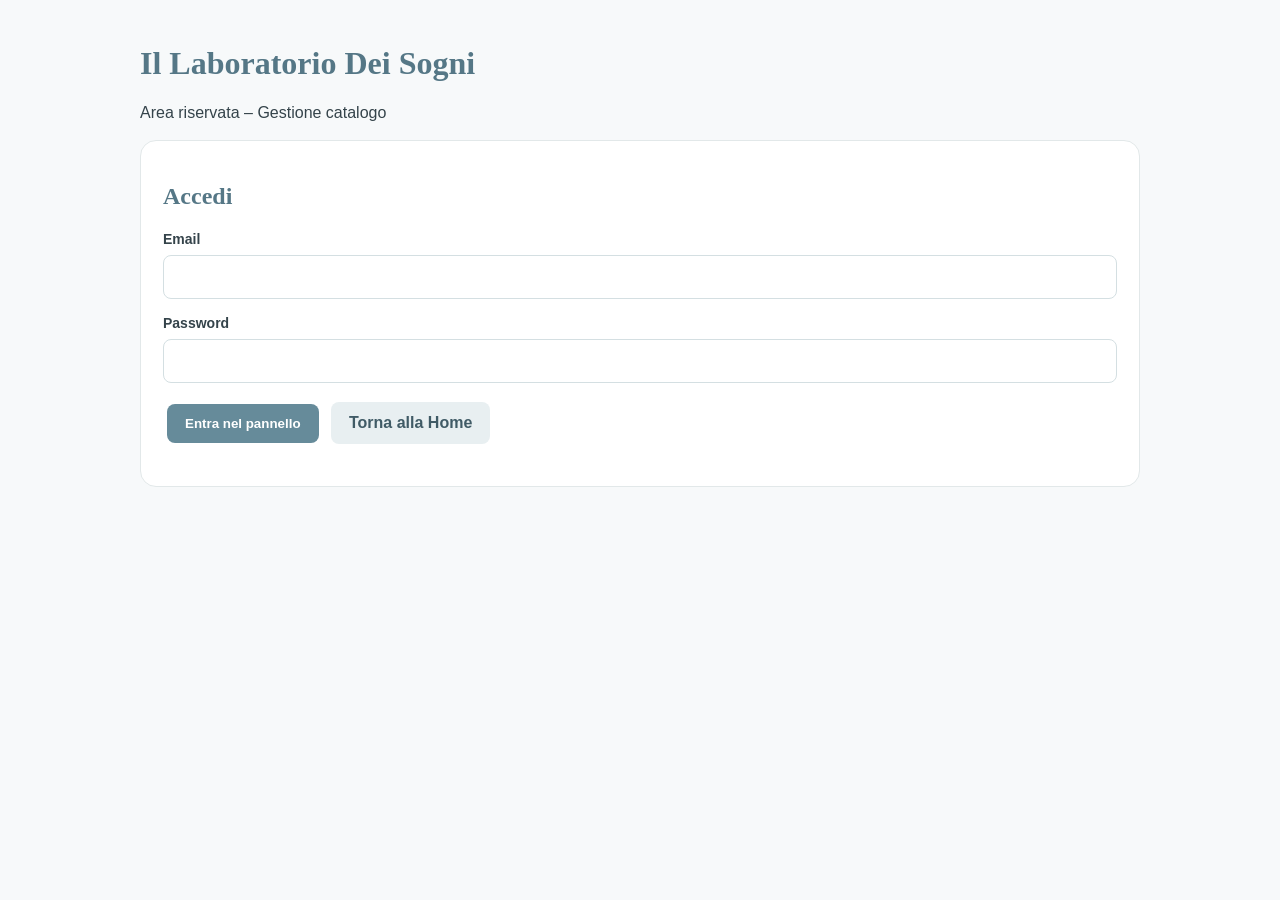
==== commit c63566e5: "Update admin.html" ====
--- a/admin.html
+++ b/admin.html
@@ -1,4 +1,3 @@
-```html
 <!DOCTYPE html>
 <html lang="it">
 <head>
@@ -46,7 +45,19 @@
 .inline-check{display:flex;align-items:center;gap:8px;margin:8px 0 4px;font-size:13px}
 .inline-check input{width:auto;margin:0}
 .field-options{min-height:75px}
-@media(max-width:700px){body{padding:14px}.card{padding:17px}.category-grid{grid-template-columns:repeat(2,1fr);gap:10px}.category-card{padding:18px 8px;min-height:130px}.category-name{font-size:15px}.product{gap:11px;padding:10px}.product-photo{width:75px;height:75px}.product-info strong{font-size:14px}.product-info p{font-size:12px}.product-info .actions button{padding:9px 11px;font-size:12px}.field-editor-grid{grid-template-columns:1fr}}
+@media(max-width:700px){
+ body{padding:14px}
+ .card{padding:17px}
+ .category-grid{grid-template-columns:repeat(2,1fr);gap:10px}
+ .category-card{padding:18px 8px;min-height:130px}
+ .category-name{font-size:15px}
+ .product{gap:11px;padding:10px}
+ .product-photo{width:75px;height:75px}
+ .product-info strong{font-size:14px}
+ .product-info p{font-size:12px}
+ .product-info .actions button{padding:9px 11px;font-size:12px}
+ .field-editor-grid{grid-template-columns:1fr}
+}
 </style>
 </head>
 <body>
@@ -57,18 +68,23 @@
 <section class="card" id="login">
 <h2>Accedi</h2>
 <form id="loginForm">
-<label>Email</label><input id="email" type="email" required autocomplete="username">
-<label>Password</label><input id="password" type="password" required autocomplete="current-password">
-<button type="submit">Entra nel pannello</button><a href="/" class="home-link">Torna alla Home</a>
+<label>Email</label>
+<input id="email" type="email" required autocomplete="username">
+<label>Password</label>
+<input id="password" type="password" required autocomplete="current-password">
+<button type="submit">Entra nel pannello</button>
+<a href="/" class="home-link">Torna alla Home</a>
 </form>
 <p id="loginMessage"></p>
 </section>
 
 <section id="panel" class="hidden">
-<div class="card"><div class="actions">
+<div class="card">
+<div class="actions">
 <button id="logout" class="secondary">Esci</button>
 <a href="/shop.html" target="_blank" rel="noopener noreferrer" class="home-link">Visualizza Shop</a>
-</div></div>
+</div>
+</div>
 
 <section id="categoryView" class="card hidden">
 <h2>Gestione catalogo</h2>
@@ -78,7 +94,11 @@
 
 <section id="productsView" class="card hidden">
 <div class="category-header">
-<div><button id="backCategories" class="secondary">← Tutte le categorie</button><h2 id="selectedCategoryTitle">Prodotti</h2><p class="small" id="selectedCategoryDescription"></p></div>
+<div>
+<button id="backCategories" class="secondary">← Tutte le categorie</button>
+<h2 id="selectedCategoryTitle">Prodotti</h2>
+<p class="small" id="selectedCategoryDescription"></p>
+</div>
 <button id="newProduct">+ Aggiungi prodotto</button>
 </div>
 <div id="products">Caricamento...</div>
@@ -87,11 +107,27 @@
 <div class="card hidden" id="editor">
 <h2 id="editorTitle">Nuovo prodotto</h2>
 <form id="productForm">
-<label>Nome prodotto</label><input id="name" required>
-<label>Categoria</label><select id="category" required></select>
-<div id="subcategoryBox" class="hidden"><label>Sezione catenella</label><select id="subcategory"><option value="femminuccia">Femminuccia</option><option value="maschietto">Maschietto</option></select></div>
-<label>Descrizione</label><textarea id="description" rows="3"></textarea>
-<label>Prezzo in euro</label><input id="price" type="number" min="0" step="0.01" required>
+
+<label>Nome prodotto</label>
+<input id="name" required>
+
+<label>Categoria</label>
+<select id="category" required></select>
+
+<div id="subcategoryBox" class="hidden">
+<label>Sezione catenella</label>
+<select id="subcategory">
+<option value="femminuccia">Femminuccia</option>
+<option value="maschietto">Maschietto</option>
+</select>
+</div>
+
+<label>Descrizione</label>
+<textarea id="description" rows="3"></textarea>
+
+<label>Prezzo in euro</label>
+<input id="price" type="number" min="0" step="0.01" required>
+
 <label>Link immagine</label>
 <div class="image-box">
 <p class="small">Inserisci il percorso della fotografia oppure il link HTTPS.</p>
@@ -103,250 +139,799 @@
 
 <h3>Personalizzazioni del prodotto</h3>
 <p class="small">Crea qui i campi che la cliente vedrà nello shop. Ogni prodotto può avere personalizzazioni diverse. Per una scelta singola la cliente potrà selezionare una sola opzione.</p>
+
 <div id="automaticNameNotice" class="small"></div>
 <div id="customFieldsEditor"></div>
+
 <button type="button" id="addField">+ AGGIUNGI SEZIONE</button>
 
 <br><br>
-<label><input id="visible" type="checkbox" checked style="width:auto;margin:0 6px 0 0">Prodotto visibile nel catalogo</label>
+
+<label>
+<input id="visible" type="checkbox" checked style="width:auto;margin:0 6px 0 0">
+Prodotto visibile nel catalogo
+</label>
+
 <br><br>
+
 <button type="submit" id="saveProduct">Salva prodotto</button>
 <button type="button" id="cancel" class="secondary">Annulla</button>
 </form>
 </div>
 </section>
+
 <p id="message"></p>
 </main>
 
 <script>
 const API="/api";
 const GITHUB_IMAGE_BASE="https://raw.githubusercontent.com/laboratoriodeisognievent/il-laboratorio-dei-sogni/main/images/prodotti/";
+
 let categories=[],allProducts=[],editingId=null,currentCategoryId=null,customFields=[];
+
 const $=id=>document.getElementById(id);
 
-function esc(value){return String(value??"").replace(/[&<>"']/g,c=>({"&":"&amp;","<":"&lt;",">":"&gt;",'"':"&quot;","'":"&#39;"}[c]));}
+function esc(value){
+ return String(value??"").replace(/[&<>"']/g,c=>({
+  "&":"&amp;",
+  "<":"&lt;",
+  ">":"&gt;",
+  '"':"&quot;",
+  "'":"&#39;"
+ }[c]));
+}
+
 async function api(path,options={}){
- const response=await fetch(API+path,{...options,credentials:"same-origin",headers:{...(options.body?{"Content-Type":"application/json"}:{}),...(options.headers||{})}});
- const text=await response.text();let data;
- try{data=text?JSON.parse(text):{};}catch{throw new Error("Il server ha restituito una risposta non valida. "+text.slice(0,180));}
+ const response=await fetch(API+path,{
+  ...options,
+  credentials:"same-origin",
+  headers:{
+   ...(options.body?{"Content-Type":"application/json"}:{}),
+   ...(options.headers||{})
+  }
+ });
+
+ const text=await response.text();
+ let data;
+
+ try{
+  data=text?JSON.parse(text):{};
+ }catch{
+  throw new Error("Il server ha restituito una risposta non valida. "+text.slice(0,180));
+ }
+
  if(!response.ok)throw new Error(data.error||`Errore del server (${response.status})`);
+
  return data;
 }
-function showMessage(message){$("message").textContent=message;}
+
+function showMessage(message){
+ $("message").textContent=message;
+}
 
 function imageUrl(value){
- const image=String(value||"").trim();if(!image)return "";
+ const image=String(value||"").trim();
+
+ if(!image)return "";
  if(/^https:\/\//i.test(image))return image;
  if(/^\/images\/prodotti\/[a-zA-Z0-9._-]+$/.test(image))return image;
- if(/^[a-zA-Z0-9._-]+$/.test(image)&&!image.includes(".."))return GITHUB_IMAGE_BASE+encodeURIComponent(image);
+
+ if(/^[a-zA-Z0-9._-]+$/.test(image)&&!image.includes("..")){
+  return GITHUB_IMAGE_BASE+encodeURIComponent(image);
+ }
+
  return "";
 }
+
 function updateImagePreview(){
- const filename=$("image").value.trim(),url=imageUrl(filename);
- if(!filename){$("imagePreview").removeAttribute("src");$("imagePreview").classList.add("hidden");$("imageStatus").textContent="Nessuna fotografia inserita.";return;}
- if(!url){$("imagePreview").removeAttribute("src");$("imagePreview").classList.add("hidden");$("imageStatus").textContent="Percorso non valido. Controlla il link.";return;}
- $("imagePreview").onload=()=>$("imageStatus").textContent="Fotografia caricata correttamente.";
- $("imagePreview").onerror=()=>{$("imagePreview").classList.add("hidden");$("imageStatus").textContent="Foto non trovata. Controlla il percorso e il nome del file.";};
- $("imagePreview").src=url;$("imagePreview").classList.remove("hidden");$("imageStatus").textContent="Caricamento fotografia...";
-}
+ const filename=$("image").value.trim();
+ const url=imageUrl(filename);
+
+ if(!filename){
+  $("imagePreview").removeAttribute("src");
+  $("imagePreview").classList.add("hidden");
+  $("imageStatus").textContent="Nessuna fotografia inserita.";
+  return;
+ }
+
+ if(!url){
+  $("imagePreview").removeAttribute("src");
+  $("imagePreview").classList.add("hidden");
+  $("imageStatus").textContent="Percorso non valido. Controlla il link.";
+  return;
+ }
+
+ $("imagePreview").onload=()=>{
+  $("imageStatus").textContent="Fotografia caricata correttamente.";
+ };
+
+ $("imagePreview").onerror=()=>{
+  $("imagePreview").classList.add("hidden");
+  $("imageStatus").textContent="Foto non trovata. Controlla il percorso e il nome del file.";
+ };
+
+ $("imagePreview").src=url;
+ $("imagePreview").classList.remove("hidden");
+ $("imageStatus").textContent="Caricamento fotografia...";
+}
+
 $("image").addEventListener("input",updateImagePreview);
 
 async function checkLogin(){
  try{
-  const result=await api("/admin/me");if(!result.authenticated)throw new Error("Sessione non valida");
-  $("login").classList.add("hidden");$("panel").classList.remove("hidden");
-  await loadCategories();await loadProducts();showCategoryView();
- }catch(error){$("login").classList.remove("hidden");$("panel").classList.add("hidden");$("products").textContent="Accedi per visualizzare i prodotti.";}
-}
+  const result=await api("/admin/me");
+
+  if(!result.authenticated)throw new Error("Sessione non valida");
+
+  $("login").classList.add("hidden");
+  $("panel").classList.remove("hidden");
+
+  await loadCategories();
+  await loadProducts();
+
+  showCategoryView();
+
+ }catch(error){
+  $("login").classList.remove("hidden");
+  $("panel").classList.add("hidden");
+  $("products").textContent="Accedi per visualizzare i prodotti.";
+ }
+}
+
 $("loginForm").addEventListener("submit",async e=>{
- e.preventDefault();$("loginMessage").textContent="Accesso in corso...";
- try{await api("/admin/login",{method:"POST",body:JSON.stringify({email:$("email").value,password:$("password").value})});$("password").value="";$("loginMessage").textContent="";await checkLogin();}
- catch(error){$("loginMessage").textContent=error.message;}
-});
+ e.preventDefault();
+
+ $("loginMessage").textContent="Accesso in corso...";
+
+ try{
+  await api("/admin/login",{
+   method:"POST",
+   body:JSON.stringify({
+    email:$("email").value,
+    password:$("password").value
+   })
+  });
+
+  $("password").value="";
+  $("loginMessage").textContent="";
+
+  await checkLogin();
+
+ }catch(error){
+  $("loginMessage").textContent=error.message;
+ }
+});
+
 $("logout").addEventListener("click",async()=>{
- try{await api("/admin/logout",{method:"POST"});}catch(error){console.error(error);}
- $("panel").classList.add("hidden");$("editor").classList.add("hidden");$("login").classList.remove("hidden");$("loginMessage").textContent="";
+ try{
+  await api("/admin/logout",{method:"POST"});
+ }catch(error){
+  console.error(error);
+ }
+
+ $("panel").classList.add("hidden");
+ $("editor").classList.add("hidden");
+ $("login").classList.remove("hidden");
+ $("loginMessage").textContent="";
 });
 
 async function loadCategories(){
  categories=await api("/admin/categories");
- $("category").innerHTML=categories.map(c=>`<option value="${c.id}">${esc(c.name)}</option>`).join("");
- renderCategories();updateSubcategoryVisibility();
-}
+
+ $("category").innerHTML=categories.map(c=>
+  `<option value="${c.id}">${esc(c.name)}</option>`
+ ).join("");
+
+ renderCategories();
+ updateSubcategoryVisibility();
+}
+
 function categoryIcon(slug){
- const icons={"fiocchi-nascita":"🎀","catenelle-ciuccio":"🧸","lettere-3d":"🔤","body-personalizzati":"👕","bomboniere":"🎁","torte-scenografiche":"🎂","palline-di-natale":"🎄","fiocchi-fuoriporta-natale":"✨","regali-personalizzati":"💝"};
+ const icons={
+  "fiocchi-nascita":"🎀",
+  "catenelle-ciuccio":"🧸",
+  "lettere-3d":"🔤",
+  "body-personalizzati":"👕",
+  "bomboniere":"🎁",
+  "torte-scenografiche":"🎂",
+  "palline-di-natale":"🎄",
+  "fiocchi-fuoriporta-natale":"✨",
+  "regali-personalizzati":"💝"
+ };
+
  return icons[slug]||"🌸";
 }
+
 function renderCategories(){
- if(!categories.length){$("categoryGrid").innerHTML="<p>Nessuna categoria disponibile.</p>";return;}
+ if(!categories.length){
+  $("categoryGrid").innerHTML="<p>Nessuna categoria disponibile.</p>";
+  return;
+ }
+
  $("categoryGrid").innerHTML=categories.map(c=>{
-  const count=allProducts.filter(p=>Number(p.category_id)===Number(c.id)).length;
-  return `<div class="category-card" data-category="${Number(c.id)}"><div class="category-icon">${categoryIcon(c.slug)}</div><div class="category-name">${esc(c.name)}</div><div class="category-count">${count} ${count===1?"prodotto":"prodotti"}</div></div>`;
+  const count=allProducts.filter(p=>
+   Number(p.category_id)===Number(c.id)
+  ).length;
+
+  return `
+   <div class="category-card" data-category="${Number(c.id)}">
+    <div class="category-icon">${categoryIcon(c.slug)}</div>
+    <div class="category-name">${esc(c.name)}</div>
+    <div class="category-count">${count} ${count===1?"prodotto":"prodotti"}</div>
+   </div>
+  `;
  }).join("");
 }
-function showCategoryView(){currentCategoryId=null;$("editor").classList.add("hidden");$("productsView").classList.add("hidden");$("categoryView").classList.remove("hidden");renderCategories();}
+
+function showCategoryView(){
+ currentCategoryId=null;
+
+ $("editor").classList.add("hidden");
+ $("productsView").classList.add("hidden");
+ $("categoryView").classList.remove("hidden");
+
+ renderCategories();
+}
+
 function openCategory(categoryId){
- currentCategoryId=Number(categoryId);const category=categories.find(c=>Number(c.id)===currentCategoryId);if(!category)return;
- $("categoryView").classList.add("hidden");$("productsView").classList.remove("hidden");$("editor").classList.add("hidden");
- $("selectedCategoryTitle").textContent=category.name;$("selectedCategoryDescription").textContent="Gestisci qui i prodotti di questa categoria.";renderProducts();
-}
-$("categoryGrid").addEventListener("click",e=>{const card=e.target.closest("[data-category]");if(card)openCategory(card.dataset.category);});
+ currentCategoryId=Number(categoryId);
+
+ const category=categories.find(c=>
+  Number(c.id)===currentCategoryId
+ );
+
+ if(!category)return;
+
+ $("categoryView").classList.add("hidden");
+ $("productsView").classList.remove("hidden");
+ $("editor").classList.add("hidden");
+
+ $("selectedCategoryTitle").textContent=category.name;
+ $("selectedCategoryDescription").textContent="Gestisci qui i prodotti di questa categoria.";
+
+ renderProducts();
+}
+
+$("categoryGrid").addEventListener("click",e=>{
+ const card=e.target.closest("[data-category]");
+ if(card)openCategory(card.dataset.category);
+});
+
 $("backCategories").addEventListener("click",showCategoryView);
 
 function selectedCategory(){
- return categories.find(c=>Number(c.id)===Number($("category").value));
-}
-function isNameField(field){return /nome/i.test(String(field?.label||""));}
+ return categories.find(c=>
+  Number(c.id)===Number($("category").value)
+ );
+}
+
+function isNameField(field){
+ return /nome/i.test(String(field?.label||""));
+}
+
 function needsRequiredName(category){
  const slug=category?.slug||"";
+
  return slug==="fiocchi-nascita"||slug==="catenelle-ciuccio";
 }
+
 function normalizeFields(value,category,ensureName=true){
  let source=value;
- if(typeof source==="string"){try{source=JSON.parse(source);}catch{source=[];}}
+
+ if(typeof source==="string"){
+  try{
+   source=JSON.parse(source);
+  }catch{
+   source=[];
+  }
+ }
+
  if(!Array.isArray(source))source=[];
+
  const result=source.map(f=>{
-  const options=Array.isArray(f?.options)?f.options.map(x=>String(x).trim()).filter(Boolean):[];
+  const options=Array.isArray(f?.options)
+   ?f.options.map(x=>String(x).trim()).filter(Boolean)
+   :[];
+
   const type=f?.type==="select"||options.length?"select":"text";
-  return {label:String(f?.label||"").trim(),type,required:!!f?.required,options:type==="select"?options:[]};
+
+  return {
+   label:String(f?.label||"").trim(),
+   type,
+   required:!!f?.required,
+   options:type==="select"?options:[]
+  };
+
  }).filter(f=>f.label);
+
  if(ensureName&&needsRequiredName(category)){
   const nameField=result.find(isNameField);
-  if(nameField){nameField.required=true;if(!nameField.label)nameField.label="Nome del bambino";}
-  else result.unshift({label:"Nome del bambino",type:"text",required:true,options:[]});
- }
+
+  if(nameField){
+   nameField.required=true;
+  }else{
+   result.unshift({
+    label:"Nome del bambino",
+    type:"text",
+    required:true,
+    options:[]
+   });
+  }
+ }
+
  return result;
 }
+
 function updateSubcategoryVisibility(){
  const selected=selectedCategory();
- $("subcategoryBox").classList.toggle("hidden",selected?.slug!=="catenelle-ciuccio");
+
+ $("subcategoryBox").classList.toggle(
+  "hidden",
+  selected?.slug!=="catenelle-ciuccio"
+ );
+
  updateNameNotice();
 }
+
 function updateNameNotice(){
  const category=selectedCategory();
+
  $("automaticNameNotice").textContent=needsRequiredName(category)
   ?"Per questa categoria il campo «Nome del bambino» viene aggiunto automaticamente ed è sempre obbligatorio."
   :"Per questa categoria puoi scegliere liberamente quali personalizzazioni rendere obbligatorie.";
 }
+
 $("category").addEventListener("change",()=>{
  updateSubcategoryVisibility();
- customFields=normalizeFields(customFields,selectedCategory(),true);
+
+ customFields=normalizeFields(
+  customFields,
+  selectedCategory(),
+  true
+ );
+
  renderCustomFields();
 });
 
 async function loadProducts(){
  $("products").textContent="Caricamento prodotti...";
- allProducts=await api("/admin/products");renderCategories();if(currentCategoryId!==null)renderProducts();
-}
+
+ allProducts=await api("/admin/products");
+
+ renderCategories();
+
+ if(currentCategoryId!==null)renderProducts();
+}
+
 function renderProducts(){
- const products=allProducts.filter(p=>Number(p.category_id)===Number(currentCategoryId));
- if(!products.length){$("products").innerHTML=`<div style="text-align:center;padding:30px 10px"><p>Non hai ancora inserito prodotti in questa categoria.</p><p class="small">Usa il pulsante qui sopra per aggiungere il primo!</p></div>`;return;}
+ const products=allProducts.filter(p=>
+  Number(p.category_id)===Number(currentCategoryId)
+ );
+
+ if(!products.length){
+  $("products").innerHTML=`
+   <div style="text-align:center;padding:30px 10px">
+    <p>Non hai ancora inserito prodotti in questa categoria.</p>
+    <p class="small">Usa il pulsante qui sopra per aggiungere il primo!</p>
+   </div>
+  `;
+  return;
+ }
+
  $("products").innerHTML=products.map(p=>{
   const photo=imageUrl(p.image_url);
-  const section=p.category_slug==="catenelle-ciuccio"?(p.subcategory==="maschietto"?"Maschietto":"Femminuccia"):"";
-  let fs=normalizeFields(p.custom_fields,categories.find(c=>Number(c.id)===Number(p.category_id)),false);
-  return `<div class="product"><div class="product-photo">${photo?`<img src="${esc(photo)}" alt="${esc(p.name)}" loading="lazy" onerror="this.style.display='none';this.nextElementSibling.classList.remove('hidden')"><span class="photo-error hidden">Foto non disponibile</span>`:`<span class="photo-error">Nessuna foto</span>`}</div><div class="product-info"><strong>${esc(p.name)}</strong><p>€ ${Number(p.price).toFixed(2)} · ${Number(p.visible)?"Visibile nello shop":"Nascosto"}</p>${section?`<p>Sezione: ${section}</p>`:""}<p>${fs.length} ${fs.length===1?"personalizzazione":"personalizzazioni"}</p><div class="actions"><button class="secondary" data-edit="${Number(p.id)}">Modifica</button><button class="danger" data-delete="${Number(p.id)}">Elimina</button></div></div></div>`;
+
+  const section=p.category_slug==="catenelle-ciuccio"
+   ?(p.subcategory==="maschietto"?"Maschietto":"Femminuccia")
+   :"";
+
+  let fs=normalizeFields(
+   p.custom_fields,
+   categories.find(c=>Number(c.id)===Number(p.category_id)),
+   false
+  );
+
+  return `
+   <div class="product">
+    <div class="product-photo">
+     ${photo
+      ?`<img src="${esc(photo)}" alt="${esc(p.name)}" loading="lazy" onerror="this.style.display='none';this.nextElementSibling.classList.remove('hidden')"><span class="photo-error hidden">Foto non disponibile</span>`
+      :`<span class="photo-error">Nessuna foto</span>`
+     }
+    </div>
+
+    <div class="product-info">
+     <strong>${esc(p.name)}</strong>
+     <p>€ ${Number(p.price).toFixed(2)} · ${Number(p.visible)?"Visibile nello shop":"Nascosto"}</p>
+     ${section?`<p>Sezione: ${section}</p>`:""}
+     <p>${fs.length} ${fs.length===1?"personalizzazione":"personalizzazioni"}</p>
+
+     <div class="actions">
+      <button class="secondary" data-edit="${Number(p.id)}">Modifica</button>
+      <button class="danger" data-delete="${Number(p.id)}">Elimina</button>
+     </div>
+    </div>
+   </div>
+  `;
  }).join("");
 }
 
-$("newProduct").addEventListener("click",()=>openEditor());
+$("newProduct").addEventListener("click",()=>{
+ openEditor();
+});
+
 function openEditor(product=null){
  editingId=product?Number(product.id):null;
+
  $("editorTitle").textContent=product?"Modifica prodotto":"Nuovo prodotto";
+
  $("name").value=product?.name||"";
- $("category").value=product?product.category_id:currentCategoryId||categories[0]?.id||"";
+
+ $("category").value=product
+  ?product.category_id
+  :currentCategoryId||categories[0]?.id||"";
+
  $("subcategory").value=product?.subcategory||"femminuccia";
- $("description").value=product?.description||"";$("price").value=product?.price??"";$("image").value=product?.image_url||"";
- $("visible").checked=product?Number(product.visible)===1:true;
- customFields=normalizeFields(product?.custom_fields||[],selectedCategory(),true);
- renderCustomFields();updateImagePreview();updateSubcategoryVisibility();
- $("editor").classList.remove("hidden");$("editor").scrollIntoView({behavior:"smooth"});
-}
-$("cancel").addEventListener("click",()=>$("editor").classList.add("hidden"));
+
+ $("description").value=product?.description||"";
+ $("price").value=product?.price??"";
+ $("image").value=product?.image_url||"";
+
+ $("visible").checked=product
+  ?Number(product.visible)===1
+  :true;
+
+ customFields=normalizeFields(
+  product?.custom_fields||[],
+  selectedCategory(),
+  true
+ );
+
+ renderCustomFields();
+ updateImagePreview();
+ updateSubcategoryVisibility();
+
+ $("editor").classList.remove("hidden");
+ $("editor").scrollIntoView({behavior:"smooth"});
+}
+
+$("cancel").addEventListener("click",()=>{
+ $("editor").classList.add("hidden");
+});
 
 $("products").addEventListener("click",async e=>{
- const editButton=e.target.closest("[data-edit]"),deleteButton=e.target.closest("[data-delete]");
- if(editButton){const product=allProducts.find(p=>Number(p.id)===Number(editButton.dataset.edit));if(product)openEditor(product);}
+ const editButton=e.target.closest("[data-edit]");
+ const deleteButton=e.target.closest("[data-delete]");
+
+ if(editButton){
+  const product=allProducts.find(p=>
+   Number(p.id)===Number(editButton.dataset.edit)
+  );
+
+  if(product)openEditor(product);
+ }
+
  if(deleteButton){
   if(!confirm("Vuoi davvero eliminare questo prodotto?"))return;
-  try{await api("/admin/products/"+deleteButton.dataset.delete,{method:"DELETE"});showMessage("Prodotto eliminato correttamente.");await loadProducts();}
-  catch(error){showMessage(error.message);}
- }
-});
+
+  try{
+   await api("/admin/products/"+deleteButton.dataset.delete,{
+    method:"DELETE"
+   });
+
+   showMessage("Prodotto eliminato correttamente.");
+
+   await loadProducts();
+
+  }catch(error){
+   showMessage(error.message);
+  }
+ }
+});
+
+/* =====================================================
+   PERSONALIZZAZIONI - FUNZIONE CORRETTA
+   Mantiene anche le nuove sezioni senza nome.
+===================================================== */
 
 function renderCustomFields(){
- customFields=normalizeFields(customFields,selectedCategory(),true);
- const lockedName=needsRequiredName(selectedCategory());
- if(!customFields.length){$("customFieldsEditor").innerHTML='<p class="small">Nessuna sezione aggiunta. Premi «AGGIUNGI SEZIONE» per crearne una.</p>';return;}
+
+ // IMPORTANTE:
+ // Qui NON utilizziamo normalizeFields(), perché elimina
+ // i campi senza nome e cancellerebbe subito quelli nuovi.
+
+ customFields=(Array.isArray(customFields)?customFields:[]).map(field=>({
+  label:String(field?.label||"").trim(),
+  type:field?.type==="select"?"select":"text",
+  required:!!field?.required,
+  options:Array.isArray(field?.options)
+   ?field.options.map(option=>String(option).trim()).filter(Boolean)
+   :[]
+ }));
+
+ const category=selectedCategory();
+ const lockedName=needsRequiredName(category);
+
+ // Campo nome obbligatorio automatico per le categorie previste.
+ if(lockedName){
+  const nameField=customFields.find(isNameField);
+
+  if(nameField){
+   nameField.required=true;
+  }else{
+   customFields.unshift({
+    label:"Nome del bambino",
+    type:"text",
+    required:true,
+    options:[]
+   });
+  }
+ }
+
+ if(!customFields.length){
+  $("customFieldsEditor").innerHTML=
+   '<p class="small">Nessuna sezione aggiunta. Premi «AGGIUNGI SEZIONE» per crearne una.</p>';
+
+  return;
+ }
+
  $("customFieldsEditor").innerHTML=customFields.map((field,index)=>{
+
   const isLocked=lockedName&&isNameField(field);
-  return `<div class="field-editor" data-field-index="${index}">
-   <div class="field-editor-top"><strong>Sezione ${index+1}${isLocked?" · obbligatoria":""}</strong><button type="button" class="danger" data-remove-field="${index}" ${isLocked?'disabled title="Campo richiesto per questa categoria"':''}>Elimina sezione</button></div>
-   <label>Nome della sezione</label><input type="text" data-label="${index}" value="${esc(field.label)}" placeholder="Es. Colore del fiocco" maxlength="80">
-   <div class="field-editor-grid">
-    <div><label>Tipo di risposta</label><select data-type="${index}"><option value="text" ${field.type==="text"?"selected":""}>Risposta libera (testo)</option><option value="select" ${field.type==="select"?"selected":""}>Scelta singola tra opzioni</option></select></div>
-    <div><label class="inline-check"><input type="checkbox" data-required="${index}" ${field.required?"checked":""} ${isLocked?"checked disabled":""}> Risposta obbligatoria</label><p class="small">${isLocked?"Obbligatoria automaticamente.": "Se disattivata, la cliente potrà lasciare il campo vuoto."}</p></div>
+
+  return `
+   <div class="field-editor" data-field-index="${index}">
+
+    <div class="field-editor-top">
+     <strong>Sezione ${index+1}${isLocked?" · obbligatoria":""}</strong>
+
+     <button
+      type="button"
+      class="danger"
+      data-remove-field="${index}"
+      ${isLocked?'disabled title="Campo richiesto per questa categoria"':''}
+     >Elimina sezione</button>
+    </div>
+
+    <label>Nome della sezione</label>
+
+    <input
+     type="text"
+     data-label="${index}"
+     value="${esc(field.label)}"
+     placeholder="Es. Colore del fiocco"
+     maxlength="80"
+    >
+
+    <div class="field-editor-grid">
+
+     <div>
+      <label>Tipo di risposta</label>
+
+      <select data-type="${index}">
+       <option value="text" ${field.type==="text"?"selected":""}>Risposta libera (testo)</option>
+       <option value="select" ${field.type==="select"?"selected":""}>Scelta singola tra opzioni</option>
+      </select>
+     </div>
+
+     <div>
+      <label class="inline-check">
+       <input
+        type="checkbox"
+        data-required="${index}"
+        ${field.required?"checked":""}
+        ${isLocked?"checked disabled":""}
+       >
+       Risposta obbligatoria
+      </label>
+
+      <p class="small">
+       ${isLocked
+        ?"Obbligatoria automaticamente."
+        :"Se disattivata, la cliente potrà lasciare il campo vuoto."
+       }
+      </p>
+     </div>
+
+    </div>
+
+    <div
+     class="${field.type==="select"?"":"hidden"}"
+     data-options-box="${index}"
+    >
+     <label>Opzioni disponibili (una per riga)</label>
+
+     <textarea
+      class="field-options"
+      data-options="${index}"
+      rows="4"
+      placeholder="Rosa&#10;Azzurro&#10;Beige"
+     >${esc((field.options||[]).join("\n"))}</textarea>
+    </div>
+
    </div>
-   <div class="${field.type==="select"?"":"hidden"}" data-options-box="${index}">
-    <label>Opzioni disponibili (una per riga)</label><textarea class="field-options" data-options="${index}" rows="4" placeholder="Rosa&#10;Azzurro&#10;Beige">${esc((field.options||[]).join("\n"))}</textarea>
-   </div>
-  </div>`;
+  `;
  }).join("");
 }
+
 function syncFieldEditors(){
- const cards=[...$("customFieldsEditor").querySelectorAll("[data-field-index]")];
+ const cards=[
+  ...$("customFieldsEditor").querySelectorAll("[data-field-index]")
+ ];
+
  cards.forEach(card=>{
   const i=Number(card.dataset.fieldIndex);
+
   const label=card.querySelector("[data-label]").value.trim();
   const type=card.querySelector("[data-type]").value;
   const required=card.querySelector("[data-required]").checked;
-  const options=(card.querySelector("[data-options]")?.value||"").split("\n").map(x=>x.trim()).filter(Boolean);
-  customFields[i]={label,type,required,options:type==="select"?options:[]};
+
+  const options=(
+   card.querySelector("[data-options]")?.value||""
+  ).split("\n").map(x=>x.trim()).filter(Boolean);
+
+  customFields[i]={
+   label,
+   type,
+   required,
+   options:type==="select"?options:[]
+  };
+}
+
+/* AGGIUNGI SEZIONE */
+
+$("addField").addEventListener("click",()=>{
+
+ // Prima salva i valori delle sezioni già presenti.
+ syncFieldEditors();
+
+ // Aggiunge una nuova sezione vuota.
+ customFields.push({
+  label:"",
+  type:"text",
+  required:false,
+  options:[]
  });
-}
-$("addField").addEventListener("click",()=>{
- syncFieldEditors();customFields.push({label:"",type:"text",required:false,options:[]});renderCustomFields();
- const inputs=$("customFieldsEditor").querySelectorAll("[data-label]");inputs[inputs.length-1]?.focus();
-});
+
+ // La nuova funzione renderCustomFields non la elimina più.
+ renderCustomFields();
+
+ // Porta il cursore direttamente nel nuovo campo.
+ const inputs=$("customFieldsEditor").querySelectorAll("[data-label]");
+
+ if(inputs.length){
+  const lastInput=inputs[inputs.length-1];
+  lastInput.focus();
+  lastInput.scrollIntoView({behavior:"smooth",block:"center"});
+ }
+
+});
+
+/* Gestione visualizzazione opzioni */
+
 $("customFieldsEditor").addEventListener("input",e=>{
  const type=e.target.closest("[data-type]");
- if(type){const i=Number(type.dataset.type);const box=$("customFieldsEditor").querySelector(`[data-options-box="${i}"]`);box.classList.toggle("hidden",type.value!=="select");}
-});
+
+ if(type){
+  const i=Number(type.dataset.type);
+
+  const box=$("customFieldsEditor").querySelector(
+   `[data-options-box="${i}"]`
+  );
+
+  if(box){
+   box.classList.toggle("hidden",type.value!=="select");
+  }
+ }
+});
+
 $("customFieldsEditor").addEventListener("change",e=>{
- if(e.target.matches("[data-type]")){syncFieldEditors();renderCustomFields();}
-});
+ if(e.target.matches("[data-type]")){
+  syncFieldEditors();
+  renderCustomFields();
+ }
+});
+
+/* Elimina una personalizzazione */
+
 $("customFieldsEditor").addEventListener("click",e=>{
- const btn=e.target.closest("[data-remove-field]");if(!btn)return;
- syncFieldEditors();const i=Number(btn.dataset.removeField);
- if(needsRequiredName(selectedCategory())&&isNameField(customFields[i]))return;
- customFields.splice(i,1);renderCustomFields();
-});
+ const btn=e.target.closest("[data-remove-field]");
+
+ if(!btn)return;
+
+ syncFieldEditors();
+
+ const i=Number(btn.dataset.removeField);
+
+ if(needsRequiredName(selectedCategory())&&isNameField(customFields[i])){
+  return;
+ }
+
+ customFields.splice(i,1);
+
+ renderCustomFields();
+});
+
+/* Prepara i campi da salvare */
+
 function readCustomFields(){
  syncFieldEditors();
+
  const cleaned=customFields.map(f=>({
   label:String(f.label||"").trim(),
   type:f.type==="select"?"select":"text",
   required:!!f.required,
-  options:f.type==="select"?(f.options||[]).map(x=>String(x).trim()).filter(Boolean):[]
+  options:f.type==="select"
+   ?(f.options||[]).map(x=>String(x).trim()).filter(Boolean)
+   :[]
  })).filter(f=>f.label);
+
  for(const f of cleaned){
-  if(f.type==="select"&&!f.options.length)throw new Error(`Inserisci almeno un'opzione per «${f.label}» oppure scegli Risposta libera.`);
- }
+  if(f.type==="select"&&!f.options.length){
+   throw new Error(
+    `Inserisci almeno un'opzione per «${f.label}» oppure scegli Risposta libera.`
+   );
+  }
+ }
+
  return normalizeFields(cleaned,selectedCategory(),true);
 }
 
+/* Salvataggio prodotto */
+
 $("productForm").addEventListener("submit",async e=>{
- e.preventDefault();const saveButton=$("saveProduct");saveButton.disabled=true;saveButton.textContent="Salvataggio in corso...";
+ e.preventDefault();
+
+ const saveButton=$("saveProduct");
+
+ saveButton.disabled=true;
+ saveButton.textContent="Salvataggio in corso...";
+
  try{
-  const filename=$("image").value.trim(),imageUrlValue=imageUrl(filename);
-  if(filename&&!imageUrlValue)throw new Error("Percorso fotografia non valido. Usa /images/prodotti/nomefile.jpeg oppure un link HTTPS.");
-  const body={name:$("name").value.trim(),category_id:Number($("category").value),subcategory:$("subcategory").value,description:$("description").value,price:Number($("price").value),image_url:imageUrlValue,custom_fields:readCustomFields(),visible:$("visible").checked};
-  const path=editingId?"/admin/products/"+editingId:"/admin/products";
-  await api(path,{method:editingId?"PUT":"POST",body:JSON.stringify(body)});
-  $("editor").classList.add("hidden");showMessage("Prodotto salvato correttamente.");await loadProducts();
- }catch(error){showMessage(error.message);}
- finally{saveButton.disabled=false;saveButton.textContent="Salva prodotto";}
-});
+  const filename=$("image").value.trim();
+  const imageUrlValue=imageUrl(filename);
+
+  if(filename&&!imageUrlValue){
+   throw new Error(
+    "Percorso fotografia non valido. Usa /images/prodotti/nomefile.jpeg oppure un link HTTPS."
+   );
+  }
+
+  const body={
+   name:$("name").value.trim(),
+   category_id:Number($("category").value),
+   subcategory:$("subcategory").value,
+   description:$("description").value,
+   price:Number($("price").value),
+   image_url:imageUrlValue,
+   custom_fields:readCustomFields(),
+   visible:$("visible").checked
+  };
+
+  const path=editingId
+   ?"/admin/products/"+editingId
+   :"/admin/products";
+
+  await api(path,{
+   method:editingId?"PUT":"POST",
+   body:JSON.stringify(body)
+  });
+
+  $("editor").classList.add("hidden");
+
+  showMessage("Prodotto salvato correttamente.");
+
+  await loadProducts();
+
+ }catch(error){
+  showMessage(error.message);
+
+ }finally{
+  saveButton.disabled=false;
+  saveButton.textContent="Salva prodotto";
+ }
+});
+
 checkLogin();
 </script>
 </body>
